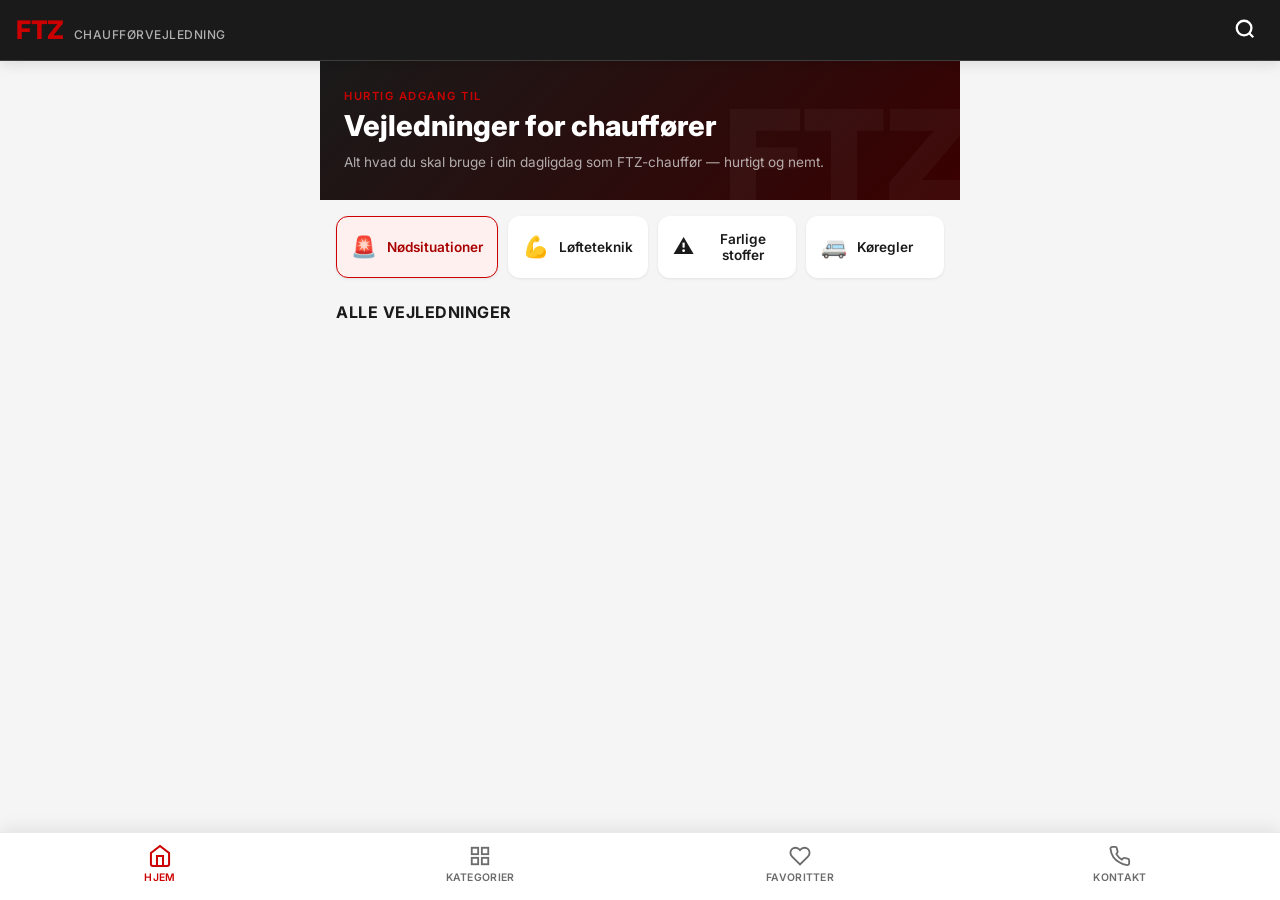
==== ftz-driver-app/ftz-driver.html @ 3caf7f74 "Add ftz-driver.html for mobile preview" ====
<!DOCTYPE html>
<html lang="da">
<head>
  <meta charset="UTF-8" />
  <meta name="viewport" content="width=device-width, initial-scale=1.0" />
  <title>FTZ Chaufførvejledning</title>
  <link rel="preconnect" href="https://fonts.googleapis.com" />
  <link href="https://fonts.googleapis.com/css2?family=Inter:wght@400;500;600;700;800&display=swap" rel="stylesheet" />
  <style>
/* ===== VARIABLES ===== */
:root {
  --ftz-red: #CC0000;
  --ftz-red-dark: #A80000;
  --ftz-red-light: #FF1A1A;
  --ftz-red-pale: #FFF0F0;
  --ftz-black: #1A1A1A;
  --ftz-dark: #2D2D2D;
  --ftz-gray: #6B6B6B;
  --ftz-light-gray: #F5F5F5;
  --ftz-border: #E8E8E8;
  --ftz-white: #FFFFFF;

  --urgent-bg: #FFF3CD;
  --urgent-border: #FFC107;
  --urgent-text: #856404;

  --success: #198754;
  --warning: #FFC107;

  --radius-sm: 8px;
  --radius-md: 12px;
  --radius-lg: 16px;
  --radius-xl: 24px;

  --shadow-sm: 0 1px 3px rgba(0,0,0,0.08);
  --shadow-md: 0 4px 12px rgba(0,0,0,0.10);
  --shadow-lg: 0 8px 24px rgba(0,0,0,0.12);

  --header-h: 60px;
  --bottom-nav-h: 68px;
}

/* ===== RESET ===== */
*, *::before, *::after { box-sizing: border-box; margin: 0; padding: 0; }
html { font-size: 16px; -webkit-text-size-adjust: 100%; }
body {
  font-family: 'Inter', system-ui, -apple-system, sans-serif;
  background: var(--ftz-light-gray);
  color: var(--ftz-black);
  min-height: 100vh;
  padding-bottom: var(--bottom-nav-h);
}
button { cursor: pointer; border: none; background: none; font-family: inherit; }
a { text-decoration: none; color: inherit; }
img { max-width: 100%; display: block; }

/* ===== HEADER ===== */
.header {
  position: sticky;
  top: 0;
  z-index: 100;
  background: var(--ftz-black);
  box-shadow: var(--shadow-md);
}
.header-inner {
  height: var(--header-h);
  display: flex;
  align-items: center;
  justify-content: space-between;
  padding: 0 16px;
}
.logo {
  display: flex;
  align-items: baseline;
  gap: 10px;
}
.logo-ftz {
  font-size: 1.6rem;
  font-weight: 800;
  color: var(--ftz-red);
  letter-spacing: -0.5px;
  line-height: 1;
}
.logo-sub {
  font-size: 0.75rem;
  font-weight: 500;
  color: rgba(255,255,255,0.65);
  letter-spacing: 0.5px;
  text-transform: uppercase;
}
.search-toggle {
  color: var(--ftz-white);
  padding: 8px;
  border-radius: var(--radius-sm);
  transition: background 0.15s;
}
.search-toggle:hover { background: rgba(255,255,255,0.1); }

.search-bar {
  display: flex;
  align-items: center;
  gap: 8px;
  padding: 10px 16px;
  background: var(--ftz-dark);
  border-top: 1px solid rgba(255,255,255,0.08);
  overflow: hidden;
  max-height: 0;
  padding: 0 16px;
  transition: max-height 0.25s ease, padding 0.25s ease;
}
.search-bar.open {
  max-height: 60px;
  padding: 10px 16px;
}
.search-bar input {
  flex: 1;
  background: rgba(255,255,255,0.1);
  border: 1px solid rgba(255,255,255,0.2);
  border-radius: var(--radius-sm);
  padding: 9px 12px;
  color: var(--ftz-white);
  font-size: 0.95rem;
  outline: none;
}
.search-bar input::placeholder { color: rgba(255,255,255,0.45); }
.search-bar input:focus { border-color: var(--ftz-red); }
.search-clear {
  color: rgba(255,255,255,0.6);
  font-size: 1rem;
  padding: 4px 8px;
  border-radius: 4px;
}
.search-clear:hover { color: var(--ftz-white); }

/* ===== MAIN ===== */
.main {
  max-width: 640px;
  margin: 0 auto;
  padding: 0 0 16px;
}

/* ===== HERO ===== */
.hero {
  background: linear-gradient(135deg, var(--ftz-black) 0%, #3a0000 100%);
  padding: 24px 20px;
  color: var(--ftz-white);
  position: relative;
  overflow: hidden;
}
.hero::after {
  content: 'FTZ';
  position: absolute;
  right: -10px;
  bottom: -20px;
  font-size: 8rem;
  font-weight: 900;
  color: rgba(255,255,255,0.04);
  pointer-events: none;
  line-height: 1;
}
.hero-label {
  font-size: 0.7rem;
  font-weight: 600;
  text-transform: uppercase;
  letter-spacing: 1.5px;
  color: var(--ftz-red);
  margin-bottom: 6px;
}
.hero-title {
  font-size: 1.5rem;
  font-weight: 800;
  line-height: 1.2;
  margin-bottom: 8px;
}
.hero-desc {
  font-size: 0.85rem;
  color: rgba(255,255,255,0.65);
  line-height: 1.5;
}

/* ===== QUICK ACTIONS ===== */
.quick-actions {
  display: grid;
  grid-template-columns: 1fr 1fr;
  gap: 10px;
  padding: 16px 16px 8px;
}
.quick-btn {
  display: flex;
  align-items: center;
  gap: 10px;
  padding: 14px 14px;
  background: var(--ftz-white);
  border-radius: var(--radius-md);
  font-size: 0.85rem;
  font-weight: 600;
  color: var(--ftz-black);
  box-shadow: var(--shadow-sm);
  transition: transform 0.12s, box-shadow 0.12s;
  border: 1.5px solid transparent;
}
.quick-btn:hover, .quick-btn:active {
  transform: translateY(-1px);
  box-shadow: var(--shadow-md);
}
.quick-btn.urgent {
  background: #FFF0F0;
  border-color: var(--ftz-red);
  color: var(--ftz-red-dark);
}
.quick-icon { font-size: 1.3rem; }

/* ===== SECTION TITLE ===== */
.section-title {
  font-size: 1rem;
  font-weight: 700;
  color: var(--ftz-black);
  padding: 16px 16px 10px;
  text-transform: uppercase;
  letter-spacing: 0.5px;
}

/* ===== CATEGORY GRID ===== */
.categories-section { padding-bottom: 8px; }
.category-grid {
  display: grid;
  grid-template-columns: 1fr 1fr;
  gap: 10px;
  padding: 0 16px;
}
.category-card {
  background: var(--ftz-white);
  border-radius: var(--radius-md);
  padding: 18px 14px;
  display: flex;
  flex-direction: column;
  align-items: flex-start;
  gap: 10px;
  box-shadow: var(--shadow-sm);
  border: 1.5px solid transparent;
  transition: transform 0.12s, box-shadow 0.12s, border-color 0.12s;
  cursor: pointer;
}
.category-card:hover, .category-card:active {
  transform: translateY(-2px);
  box-shadow: var(--shadow-md);
  border-color: var(--ftz-red);
}
.category-emoji { font-size: 1.8rem; line-height: 1; }
.category-name {
  font-size: 0.82rem;
  font-weight: 700;
  color: var(--ftz-black);
  line-height: 1.3;
}
.category-count {
  font-size: 0.72rem;
  color: var(--ftz-gray);
  font-weight: 500;
}
.category-badge {
  font-size: 0.65rem;
  font-weight: 700;
  padding: 2px 7px;
  border-radius: 20px;
  background: var(--ftz-red-pale);
  color: var(--ftz-red-dark);
  text-transform: uppercase;
  letter-spacing: 0.5px;
}

/* ===== BACK BUTTON ===== */
.back-btn {
  display: flex;
  align-items: center;
  gap: 6px;
  padding: 14px 16px 10px;
  font-size: 0.85rem;
  font-weight: 600;
  color: var(--ftz-red);
}
.back-btn:hover { color: var(--ftz-red-dark); }

/* ===== CATEGORY HEADER ===== */
.cat-header {
  padding: 0 16px 16px;
  border-bottom: 2px solid var(--ftz-red);
  margin: 0 16px 16px;
}
.cat-header-top {
  display: flex;
  align-items: center;
  gap: 14px;
  margin-bottom: 6px;
}
.cat-header-emoji { font-size: 2.2rem; }
.cat-header-title {
  font-size: 1.3rem;
  font-weight: 800;
  color: var(--ftz-black);
}
.cat-header-desc {
  font-size: 0.85rem;
  color: var(--ftz-gray);
  line-height: 1.5;
}

/* ===== ARTICLE LIST ===== */
.article-list { padding: 0 16px; display: flex; flex-direction: column; gap: 10px; }
.article-card {
  background: var(--ftz-white);
  border-radius: var(--radius-md);
  padding: 16px;
  display: flex;
  align-items: flex-start;
  gap: 14px;
  box-shadow: var(--shadow-sm);
  cursor: pointer;
  border-left: 4px solid transparent;
  transition: transform 0.12s, box-shadow 0.12s, border-color 0.12s;
}
.article-card:hover, .article-card:active {
  transform: translateX(2px);
  box-shadow: var(--shadow-md);
  border-left-color: var(--ftz-red);
}
.article-card.important { border-left-color: var(--ftz-red); background: #fff8f8; }
.article-card.warning { border-left-color: var(--warning); background: #FFFDF0; }
.article-icon { font-size: 1.5rem; flex-shrink: 0; margin-top: 1px; }
.article-info { flex: 1; min-width: 0; }
.article-title {
  font-size: 0.9rem;
  font-weight: 700;
  color: var(--ftz-black);
  margin-bottom: 4px;
  line-height: 1.3;
}
.article-preview {
  font-size: 0.78rem;
  color: var(--ftz-gray);
  line-height: 1.4;
  white-space: nowrap;
  overflow: hidden;
  text-overflow: ellipsis;
}
.article-tags { display: flex; gap: 4px; margin-top: 6px; flex-wrap: wrap; }
.tag {
  font-size: 0.65rem;
  font-weight: 600;
  padding: 2px 7px;
  border-radius: 20px;
  background: var(--ftz-light-gray);
  color: var(--ftz-gray);
}
.tag.red { background: var(--ftz-red-pale); color: var(--ftz-red-dark); }
.article-arrow {
  color: var(--ftz-gray);
  flex-shrink: 0;
  align-self: center;
}

/* ===== ARTICLE VIEW ===== */
#articleContent {
  padding: 0 16px 24px;
  max-width: 100%;
}
.article-header {
  margin-bottom: 20px;
  padding-bottom: 16px;
  border-bottom: 2px solid var(--ftz-border);
}
.article-header-icon { font-size: 2.5rem; margin-bottom: 10px; }
.article-header h1 {
  font-size: 1.3rem;
  font-weight: 800;
  line-height: 1.25;
  margin-bottom: 8px;
}
.article-meta {
  display: flex;
  align-items: center;
  gap: 8px;
  flex-wrap: wrap;
}
.meta-badge {
  font-size: 0.7rem;
  font-weight: 600;
  padding: 3px 8px;
  border-radius: 20px;
}
.meta-badge.red { background: var(--ftz-red-pale); color: var(--ftz-red-dark); }
.meta-badge.gray { background: var(--ftz-light-gray); color: var(--ftz-gray); }
.meta-badge.orange { background: #FFF3CD; color: #856404; }

/* Alert box */
.alert {
  border-radius: var(--radius-md);
  padding: 14px 16px;
  margin: 16px 0;
  display: flex;
  gap: 12px;
  align-items: flex-start;
  font-size: 0.85rem;
  line-height: 1.5;
}
.alert-icon { font-size: 1.2rem; flex-shrink: 0; margin-top: 1px; }
.alert strong { display: block; margin-bottom: 3px; font-weight: 700; }
.alert.danger { background: #FFF0F0; border-left: 4px solid var(--ftz-red); color: var(--ftz-red-dark); }
.alert.warning { background: #FFF9E6; border-left: 4px solid var(--warning); color: #856404; }
.alert.info { background: #EFF6FF; border-left: 4px solid #3B82F6; color: #1E40AF; }
.alert.success { background: #F0FFF4; border-left: 4px solid var(--success); color: #145228; }

/* Step list */
.steps { list-style: none; margin: 16px 0; display: flex; flex-direction: column; gap: 10px; }
.step {
  display: flex;
  gap: 14px;
  background: var(--ftz-white);
  border-radius: var(--radius-md);
  padding: 14px;
  box-shadow: var(--shadow-sm);
}
.step-num {
  width: 30px;
  height: 30px;
  border-radius: 50%;
  background: var(--ftz-red);
  color: var(--ftz-white);
  font-size: 0.8rem;
  font-weight: 700;
  display: flex;
  align-items: center;
  justify-content: center;
  flex-shrink: 0;
}
.step-body { flex: 1; }
.step-title { font-size: 0.88rem; font-weight: 700; margin-bottom: 3px; }
.step-desc { font-size: 0.8rem; color: var(--ftz-gray); line-height: 1.45; }

/* Info card */
.info-card {
  background: var(--ftz-white);
  border-radius: var(--radius-md);
  padding: 14px 16px;
  margin: 12px 0;
  box-shadow: var(--shadow-sm);
}
.info-card h3 {
  font-size: 0.88rem;
  font-weight: 700;
  margin-bottom: 8px;
  color: var(--ftz-black);
}
.info-card ul, .info-card ol {
  padding-left: 18px;
  display: flex;
  flex-direction: column;
  gap: 5px;
}
.info-card li { font-size: 0.82rem; color: var(--ftz-dark); line-height: 1.45; }
.info-card p { font-size: 0.82rem; color: var(--ftz-dark); line-height: 1.5; }

/* Weight table */
.weight-table { width: 100%; border-collapse: collapse; margin: 12px 0; font-size: 0.82rem; border-radius: var(--radius-md); overflow: hidden; }
.weight-table th {
  background: var(--ftz-red);
  color: var(--ftz-white);
  padding: 10px 12px;
  text-align: left;
  font-weight: 700;
}
.weight-table td { padding: 9px 12px; border-bottom: 1px solid var(--ftz-border); background: var(--ftz-white); }
.weight-table tr:last-child td { border-bottom: none; }
.weight-table tr:nth-child(even) td { background: var(--ftz-light-gray); }

/* Section heading in article */
.article-section-title {
  font-size: 0.95rem;
  font-weight: 700;
  color: var(--ftz-black);
  margin: 20px 0 10px;
  padding-bottom: 6px;
  border-bottom: 2px solid var(--ftz-red);
  display: flex;
  align-items: center;
  gap: 8px;
}

/* Hotline card */
.hotline-card {
  background: var(--ftz-black);
  color: var(--ftz-white);
  border-radius: var(--radius-lg);
  padding: 20px;
  margin: 16px 0;
  text-align: center;
}
.hotline-card .phone {
  font-size: 1.8rem;
  font-weight: 800;
  color: var(--ftz-red);
  margin: 8px 0 4px;
  letter-spacing: 1px;
}
.hotline-card .label { font-size: 0.78rem; color: rgba(255,255,255,0.6); }
.hotline-card .name { font-size: 0.9rem; font-weight: 600; margin-bottom: 4px; }

/* Favorit button */
.fav-btn {
  display: flex;
  align-items: center;
  gap: 8px;
  margin: 16px 0;
  padding: 12px 16px;
  background: var(--ftz-white);
  border-radius: var(--radius-md);
  font-size: 0.85rem;
  font-weight: 600;
  color: var(--ftz-gray);
  box-shadow: var(--shadow-sm);
  width: 100%;
  justify-content: center;
}
.fav-btn.active { color: var(--ftz-red); background: var(--ftz-red-pale); }

/* ===== CONTACT VIEW ===== */
.contact-view { padding: 0 16px 24px; }
.contact-hero {
  background: linear-gradient(135deg, var(--ftz-black) 0%, #3a0000 100%);
  border-radius: var(--radius-lg);
  padding: 20px;
  color: var(--ftz-white);
  margin-bottom: 16px;
  text-align: center;
}
.contact-hero h2 { font-size: 1.2rem; font-weight: 800; margin-bottom: 6px; }
.contact-hero p { font-size: 0.8rem; color: rgba(255,255,255,0.65); }
.contact-card {
  background: var(--ftz-white);
  border-radius: var(--radius-md);
  padding: 16px;
  margin-bottom: 10px;
  box-shadow: var(--shadow-sm);
  display: flex;
  gap: 14px;
  align-items: flex-start;
}
.contact-card-icon { font-size: 1.5rem; flex-shrink: 0; }
.contact-card-body h3 { font-size: 0.9rem; font-weight: 700; margin-bottom: 4px; }
.contact-card-body p { font-size: 0.8rem; color: var(--ftz-gray); line-height: 1.4; }
.contact-card-body .phone-link {
  display: inline-block;
  font-size: 1rem;
  font-weight: 700;
  color: var(--ftz-red);
  margin-top: 4px;
}

/* ===== FAVORITES VIEW ===== */
.fav-empty {
  text-align: center;
  padding: 48px 16px;
  color: var(--ftz-gray);
}
.fav-empty .fav-empty-icon { font-size: 3rem; margin-bottom: 12px; }
.fav-empty h3 { font-size: 1rem; font-weight: 700; margin-bottom: 6px; color: var(--ftz-black); }
.fav-empty p { font-size: 0.85rem; line-height: 1.5; }

/* ===== BOTTOM NAV ===== */
.bottom-nav {
  position: fixed;
  bottom: 0;
  left: 0;
  right: 0;
  height: var(--bottom-nav-h);
  background: var(--ftz-white);
  border-top: 1px solid var(--ftz-border);
  display: flex;
  box-shadow: 0 -4px 16px rgba(0,0,0,0.08);
  z-index: 100;
}
.nav-item {
  flex: 1;
  display: flex;
  flex-direction: column;
  align-items: center;
  justify-content: center;
  gap: 4px;
  color: var(--ftz-gray);
  font-size: 0.65rem;
  font-weight: 600;
  text-transform: uppercase;
  letter-spacing: 0.3px;
  transition: color 0.15s;
  padding-bottom: 4px;
}
.nav-item svg { transition: transform 0.15s; }
.nav-item.active { color: var(--ftz-red); }
.nav-item.active svg { transform: scale(1.1); }
.nav-item:hover { color: var(--ftz-red); }

/* ===== SEARCH RESULTS ===== */
#searchResultTitle { color: var(--ftz-gray); font-size: 0.85rem; }
.no-results {
  text-align: center;
  padding: 32px 16px;
  color: var(--ftz-gray);
  font-size: 0.9rem;
}

/* ===== UTILITY ===== */
.hidden { display: none !important; }

/* ===== SCROLLBAR ===== */
::-webkit-scrollbar { width: 4px; }
::-webkit-scrollbar-thumb { background: var(--ftz-border); border-radius: 2px; }

/* ===== RESPONSIVE ===== */
@media (min-width: 480px) {
  .category-grid { grid-template-columns: 1fr 1fr; }
  .hero { padding: 28px 24px; }
}
@media (min-width: 640px) {
  .hero-title { font-size: 1.8rem; }
  .category-grid { grid-template-columns: repeat(3, 1fr); }
  .quick-actions { grid-template-columns: repeat(4, 1fr); }
}
  </style>
</head>
<body>

  <header class="header">
    <div class="header-inner">
      <div class="logo">
        <span class="logo-ftz">FTZ</span>
        <span class="logo-sub">Chaufførvejledning</span>
      </div>
      <button class="search-toggle" id="searchToggle" aria-label="Søg">
        <svg width="22" height="22" viewBox="0 0 24 24" fill="none" stroke="currentColor" stroke-width="2.5">
          <circle cx="11" cy="11" r="8"/><line x1="21" y1="21" x2="16.65" y2="16.65"/>
        </svg>
      </button>
    </div>
    <div class="search-bar" id="searchBar">
      <input type="text" id="searchInput" placeholder="Søg i vejledninger..." autocomplete="off" />
      <button class="search-clear" id="searchClear">✕</button>
    </div>
  </header>

  <main class="main">
    <div id="homeView">
      <div class="hero">
        <p class="hero-label">Hurtig adgang til</p>
        <h1 class="hero-title">Vejledninger for chauffører</h1>
        <p class="hero-desc">Alt hvad du skal bruge i din dagligdag som FTZ-chauffør — hurtigt og nemt.</p>
      </div>
      <section class="quick-actions">
        <button class="quick-btn urgent" data-category="noedsituationer"><span class="quick-icon">🚨</span><span>Nødsituationer</span></button>
        <button class="quick-btn" data-category="loefteteknik"><span class="quick-icon">💪</span><span>Løfteteknik</span></button>
        <button class="quick-btn" data-category="farlige-stoffer"><span class="quick-icon">⚠️</span><span>Farlige stoffer</span></button>
        <button class="quick-btn" data-category="koeregler"><span class="quick-icon">🚐</span><span>Køregler</span></button>
      </section>
      <section class="categories-section">
        <h2 class="section-title">Alle vejledninger</h2>
        <div class="category-grid" id="categoryGrid"></div>
      </section>
    </div>
    <div id="categoryView" class="hidden">
      <button class="back-btn" id="backBtn">
        <svg width="18" height="18" viewBox="0 0 24 24" fill="none" stroke="currentColor" stroke-width="2.5"><polyline points="15 18 9 12 15 6"/></svg>
        Tilbage
      </button>
      <div id="categoryHeader"></div>
      <div class="article-list" id="articleList"></div>
    </div>
    <div id="articleView" class="hidden">
      <button class="back-btn" id="backToCategory">
        <svg width="18" height="18" viewBox="0 0 24 24" fill="none" stroke="currentColor" stroke-width="2.5"><polyline points="15 18 9 12 15 6"/></svg>
        Tilbage
      </button>
      <article id="articleContent"></article>
    </div>
    <div id="searchView" class="hidden">
      <h2 class="section-title" id="searchResultTitle">Søgeresultater</h2>
      <div class="article-list" id="searchResults"></div>
    </div>
  </main>

  <nav class="bottom-nav">
    <button class="nav-item active" data-view="home">
      <svg width="22" height="22" viewBox="0 0 24 24" fill="none" stroke="currentColor" stroke-width="2"><path d="M3 9l9-7 9 7v11a2 2 0 0 1-2 2H5a2 2 0 0 1-2-2z"/><polyline points="9 22 9 12 15 12 15 22"/></svg>
      <span>Hjem</span>
    </button>
    <button class="nav-item" data-view="categories">
      <svg width="22" height="22" viewBox="0 0 24 24" fill="none" stroke="currentColor" stroke-width="2"><rect x="3" y="3" width="7" height="7"/><rect x="14" y="3" width="7" height="7"/><rect x="3" y="14" width="7" height="7"/><rect x="14" y="14" width="7" height="7"/></svg>
      <span>Kategorier</span>
    </button>
    <button class="nav-item" data-view="favoritter">
      <svg width="22" height="22" viewBox="0 0 24 24" fill="none" stroke="currentColor" stroke-width="2"><path d="M20.84 4.61a5.5 5.5 0 0 0-7.78 0L12 5.67l-1.06-1.06a5.5 5.5 0 0 0-7.78 7.78l1.06 1.06L12 21.23l7.78-7.78 1.06-1.06a5.5 5.5 0 0 0 0-7.78z"/></svg>
      <span>Favoritter</span>
    </button>
    <button class="nav-item" data-view="kontakt">
      <svg width="22" height="22" viewBox="0 0 24 24" fill="none" stroke="currentColor" stroke-width="2"><path d="M22 16.92v3a2 2 0 0 1-2.18 2 19.79 19.79 0 0 1-8.63-3.07A19.5 19.5 0 0 1 4.69 13a19.79 19.79 0 0 1-3.07-8.67A2 2 0 0 1 3.59 2h3a2 2 0 0 1 2 1.72c.127.96.361 1.903.7 2.81a2 2 0 0 1-.45 2.11L8.09 9.91a16 16 0 0 0 6 6l1.27-1.27a2 2 0 0 1 2.11-.45c.907.339 1.85.573 2.81.7A2 2 0 0 1 22 16.92z"/></svg>
      <span>Kontakt</span>
    </button>
  </nav>

  <script>
// FTZ Chaufførvejledning - Indholdsdata

const categories = [
  {
    id: 'loefteteknik',
    name: 'Løfteteknik',
    emoji: '💪',
    desc: 'Korrekt løfteteknik for at undgå rygskader og arbejdsskader.',
    articles: ['loeft-grundregler', 'loeft-over-25kg', 'teamloeft', 'loeft-bil']
  },
  {
    id: 'tunge-varer',
    name: 'Tunge varer',
    emoji: '📦',
    desc: 'Håndtering af tunge og ubekvemme reservedele og pakker.',
    articles: ['tromler', 'batterier', 'gearkasser', 'motorer', 'stoeddemper']
  },
  {
    id: 'farlige-stoffer',
    name: 'Farlige stoffer',
    emoji: '⚠️',
    desc: 'ADR-regler, kemikalier, motorolie, batterisyre og brandfarlige væsker.',
    articles: ['adr-regler', 'motorolie-spild', 'batterisyre', 'brandfarlige']
  },
  {
    id: 'koeregler',
    name: 'Køregler & Varevogn',
    emoji: '🚐',
    desc: 'Køretid, lastning, sikring af gods og trafiksikkerhed.',
    articles: ['koretid', 'lastning-sikring', 'fart-og-afstand', 'parkering']
  },
  {
    id: 'levering',
    name: 'Levering & Kunde',
    emoji: '🏪',
    desc: 'Procedure ved levering til autoværksted, kvitteringer og reklamationer.',
    articles: ['leveringsprocedure', 'kvittering', 'reklamation', 'kontaktpersoner']
  },
  {
    id: 'arbejdsmiljoe',
    name: 'Arbejdsmiljø',
    emoji: '🦺',
    desc: 'Personlige værnemidler, ergonomi, pauser og trivsel.',
    articles: ['vaernemidler', 'ergonomi', 'pauser', 'trivselsregler']
  },
  {
    id: 'noedsituationer',
    name: 'Nødsituationer',
    emoji: '🚨',
    desc: 'Trafikulykker, brand i varevogn, spild af farlige stoffer.',
    articles: ['trafikulykke', 'brand-varevogn', 'spild-noed', 'tyveri']
  },
  {
    id: 'vejr-vinter',
    name: 'Vejr & Vinter',
    emoji: '❄️',
    desc: 'Kørsel i sne, is og regn. Vinterdæk og snerydning.',
    articles: ['vinterkoesel', 'glat-foere', 'synlighed-vejr']
  },
  {
    id: 'dokumentation',
    name: 'Dokumentation',
    emoji: '📋',
    desc: 'Skadesrapporter, kørselslogbog, fragtbreve og CMR.',
    articles: ['skadesrapport', 'koerselslog', 'fragtbrev']
  },
  {
    id: 'hjælpemidler',
    name: 'Hjælpemidler',
    emoji: '🔧',
    desc: 'Brug af sækkevogn, rullebånd, kranvogn og glideplader.',
    articles: ['saekkevogn', 'rullebaand', 'glideplader']
  }
];

const articles = {

  // ===== LØFTETEKNIK =====
  'loeft-grundregler': {
    id: 'loeft-grundregler',
    title: 'Grundregler for korrekt løfteteknik',
    icon: '💪',
    category: 'loefteteknik',
    tags: ['Vigtigt', 'Daglig brug'],
    important: true,
    preview: 'Undgå rygskader med korrekt løfteteknik. Følg disse grundregler hver gang.',
    content: `
      <div class="article-header">
        <div class="article-header-icon">💪</div>
        <h1>Grundregler for korrekt løfteteknik</h1>
        <div class="article-meta">
          <span class="meta-badge red">Vigtigt</span>
          <span class="meta-badge gray">Daglig brug</span>
        </div>
      </div>

      <div class="alert danger">
        <div class="alert-icon">⚠️</div>
        <div><strong>Vidste du det?</strong>
        Rygskader er den hyppigste årsag til sygefravær hos chauffører. Korrekt løfteteknik forebygger skader.</div>
      </div>

      <div class="article-section-title">📋 De 5 grundregler</div>
      <ol class="steps">
        <li class="step">
          <div class="step-num">1</div>
          <div class="step-body">
            <div class="step-title">Placer dig tæt på varen</div>
            <div class="step-desc">Stå så tæt på varen som muligt. Jo længere væk, jo større belastning på ryggen.</div>
          </div>
        </li>
        <li class="step">
          <div class="step-num">2</div>
          <div class="step-body">
            <div class="step-title">Bøj i knæene – ikke i ryggen</div>
            <div class="step-desc">Squat ned med knæene bøjet og ret ryg. Hold aldrig ryggen bøjet fremad ved løft.</div>
          </div>
        </li>
        <li class="step">
          <div class="step-num">3</div>
          <div class="step-body">
            <div class="step-title">Hold varen tæt til kroppen</div>
            <div class="step-desc">Løft varen op tæt ind til kroppen. Undgå udstrakte arme ved løft.</div>
          </div>
        </li>
        <li class="step">
          <div class="step-num">4</div>
          <div class="step-body">
            <div class="step-title">Ret ryg under hele løftet</div>
            <div class="step-desc">Spænd maven, hold ryggen ret og brug benmusklerne til at rejse dig op.</div>
          </div>
        </li>
        <li class="step">
          <div class="step-num">5</div>
          <div class="step-body">
            <div class="step-title">Undgå vrid i ryggen</div>
            <div class="step-desc">Vend kroppen samlet — drej med fødderne, ikke med overkroppen alene.</div>
          </div>
        </li>
      </ol>

      <div class="article-section-title">⚖️ Grænser for løft</div>
      <table class="weight-table">
        <thead><tr><th>Situation</th><th>Max. vægt anbefalet</th></tr></thead>
        <tbody>
          <tr><td>Enkeltperson – lavt løft (gulv til talje)</td><td>25 kg</td></tr>
          <tr><td>Enkeltperson – højt løft (over talje)</td><td>15 kg</td></tr>
          <tr><td>Teamløft (2 personer)</td><td>Op til 50 kg</td></tr>
          <tr><td>Kræver løftehjælpemiddel</td><td>Over 50 kg</td></tr>
        </tbody>
      </table>

      <div class="alert info">
        <div class="alert-icon">ℹ️</div>
        <div><strong>Husk:</strong> Brug altid sækkevogn, rullebånd eller glideplader til tunge varer frem for at løfte manuelt.</div>
      </div>
    `
  },

  'loeft-over-25kg': {
    id: 'loeft-over-25kg',
    title: 'Håndtering af varer over 25 kg',
    icon: '🏋️',
    category: 'loefteteknik',
    tags: ['Tunge løft'],
    preview: 'Procedure og krav når varer vejer mere end 25 kg.',
    content: `
      <div class="article-header">
        <div class="article-header-icon">🏋️</div>
        <h1>Håndtering af varer over 25 kg</h1>
        <div class="article-meta">
          <span class="meta-badge orange">Tunge løft</span>
        </div>
      </div>

      <div class="alert warning">
        <div class="alert-icon">⚠️</div>
        <div><strong>Regel:</strong> Varer over 25 kg må ikke løftes alene uden hjælpemiddel. Brug altid sækkevogn, rullebånd eller kollega.</div>
      </div>

      <div class="article-section-title">🔧 Hvad gør du?</div>
      <ol class="steps">
        <li class="step">
          <div class="step-num">1</div>
          <div class="step-body">
            <div class="step-title">Vurder vægten</div>
            <div class="step-desc">Tjek pakkelabelen eller løft forsigtigt i en kant for at vurdere vægten. Er du i tvivl — brug hjælpemiddel.</div>
          </div>
        </li>
        <li class="step">
          <div class="step-num">2</div>
          <div class="step-body">
            <div class="step-title">Brug sækkevogn</div>
            <div class="step-desc">Skub sækkevognens fod ind under varen. Tip vognen tilbage og rul — løft ikke.</div>
          </div>
        </li>
        <li class="step">
          <div class="step-num">3</div>
          <div class="step-body">
            <div class="step-title">Tilkald hjælp ved tvivl</div>
            <div class="step-desc">Er varen ekstremt tung eller akavet? Ring til afdelingen eller bed en kollega om hjælp.</div>
          </div>
        </li>
      </ol>

      <div class="info-card">
        <h3>🚫 Det er ALDRIG svaghed at bede om hjælp</h3>
        <p>FTZ prioriterer din sikkerhed. Det er tilladt — og forventet — at du beder om assistance ved tunge varer.</p>
      </div>
    `
  },

  'teamloeft': {
    id: 'teamloeft',
    title: 'Teamløft – to mand om jobbet',
    icon: '👥',
    category: 'loefteteknik',
    tags: ['Samarbejde'],
    preview: 'Koordinering og teknik når I er to om et tungt løft.',
    content: `
      <div class="article-header">
        <div class="article-header-icon">👥</div>
        <h1>Teamløft – to mand om jobbet</h1>
        <div class="article-meta"><span class="meta-badge gray">Samarbejde</span></div>
      </div>

      <div class="article-section-title">📋 Vigtige principper</div>
      <div class="info-card">
        <ul>
          <li><strong>Kommuniker tydeligt</strong> – aftal på forhånd: "Vi løfter på tre: 1, 2, 3 – løft!"</li>
          <li><strong>Ens højde</strong> – vær ca. samme højde, eller den korteste bestemmer tempoet</li>
          <li><strong>Synk løftet</strong> – begge løfter og sætter ned samtidigt</li>
          <li><strong>Kig fremad</strong> – aftal ruten inden I starter</li>
          <li><strong>Ingen pludselige bevægelser</strong> – advars kollega inden du skifter greb</li>
        </ul>
      </div>

      <div class="alert info">
        <div class="alert-icon">💡</div>
        <div>To mand kan håndtere op til 50 kg. Over 50 kg kræver løftehjælpemiddel – også ved teamløft.</div>
      </div>
    `
  },

  'loeft-bil': {
    id: 'loeft-bil',
    title: 'Løft ind/ud af varevogn',
    icon: '🚐',
    category: 'loefteteknik',
    tags: ['Daglig brug'],
    preview: 'Korrekt teknik ved læsning og aflæsning af varevognen.',
    content: `
      <div class="article-header">
        <div class="article-header-icon">🚐</div>
        <h1>Løft ind/ud af varevogn</h1>
        <div class="article-meta"><span class="meta-badge gray">Daglig brug</span></div>
      </div>

      <div class="alert warning">
        <div class="alert-icon">⚠️</div>
        <div>Løft ind/ud af varevogn er en af de mest skadesvoldende situationer. Bagkanten af varevognen er typisk ca. 60–80 cm fra jorden — undgå at strække dig over kanten.</div>
      </div>

      <div class="article-section-title">✅ Gode råd</div>
      <ol class="steps">
        <li class="step">
          <div class="step-num">1</div>
          <div class="step-body">
            <div class="step-title">Skub varen frem til kanten</div>
            <div class="step-desc">Skub varen frem til bagkanten inden du løfter den af. Undgå at bøje dig ind i varevognen.</div>
          </div>
        </li>
        <li class="step">
          <div class="step-num">2</div>
          <div class="step-body">
            <div class="step-title">Stå tæt ved bagkanten</div>
            <div class="step-desc">Placer dig med stramt mod bagbumperen. Løft ned – ikke ud og ned.</div>
          </div>
        </li>
        <li class="step">
          <div class="step-num">3</div>
          <div class="step-body">
            <div class="step-title">Brug rutschebane/rullebånd</div>
            <div class="step-desc">Mange FTZ-biler er udstyret med rullebånd i bunden. Brug det aktivt.</div>
          </div>
        </li>
      </ol>
    `
  },

  // ===== TUNGE VARER =====
  'tromler': {
    id: 'tromler',
    title: 'Håndtering af tromler og dunke',
    icon: '🛢️',
    category: 'tunge-varer',
    tags: ['Tromler', 'Olie'],
    important: true,
    preview: 'Motorolietromler vejer op til 200 kg. Her er den korrekte procedure.',
    content: `
      <div class="article-header">
        <div class="article-header-icon">🛢️</div>
        <h1>Håndtering af tromler og dunke</h1>
        <div class="article-meta">
          <span class="meta-badge red">Vigtigt</span>
          <span class="meta-badge gray">Tromler</span>
        </div>
      </div>

      <div class="alert danger">
        <div class="alert-icon">🚨</div>
        <div><strong>Pas på!</strong> En fuld olietromle (200 L) vejer ca. 185 kg. Løft ALDRIG en fuld tromle manuelt. Brug altid tromlekærre.</div>
      </div>

      <div class="article-section-title">📦 Typiske tromler og vægter</div>
      <table class="weight-table">
        <thead><tr><th>Type</th><th>Indhold</th><th>Ca. vægt</th></tr></thead>
        <tbody>
          <tr><td>200 L stålspiand</td><td>Motorolie</td><td>~185 kg</td></tr>
          <tr><td>60 L plasttromle</td><td>Kølervæske</td><td>~60 kg</td></tr>
          <tr><td>25 L dunk</td><td>Bremsevæske / olie</td><td>~22 kg</td></tr>
          <tr><td>10 L dunk</td><td>Diverse væsker</td><td>~9 kg</td></tr>
        </tbody>
      </table>

      <div class="article-section-title">🔧 Procedure for tromler</div>
      <ol class="steps">
        <li class="step">
          <div class="step-num">1</div>
          <div class="step-body">
            <div class="step-title">Brug tromlekærre eller palleløfter</div>
            <div class="step-desc">FTZ-biler er udstyret med tromlekærre. Stik kloen ind under tromlen og tip.</div>
          </div>
        </li>
        <li class="step">
          <div class="step-num">2</div>
          <div class="step-body">
            <div class="step-title">Rul — løft ikke</div>
            <div class="step-desc">Runde tromler kan rulles på kanten (på siden) på plant underlag over kortere distancer.</div>
          </div>
        </li>
        <li class="step">
          <div class="step-num">3</div>
          <div class="step-body">
            <div class="step-title">Kontroller for lækage</div>
            <div class="step-desc">Tjek for oliepletter eller fugtighed under tromlen inden levering. Meld fra ved lækage.</div>
          </div>
        </li>
      </ol>

      <div class="alert info">
        <div class="alert-icon">ℹ️</div>
        <div>Kan du ikke levere tromlen pga. adgangsforhold (trapper, smalt rum)? Ring til afdelingen. Kunden kan hente den, eller vi planlægger særlig levering.</div>
      </div>
    `
  },

  'batterier': {
    id: 'batterier',
    title: 'Håndtering af startbatterier',
    icon: '🔋',
    category: 'tunge-varer',
    tags: ['Batterier', 'Kemisk'],
    important: true,
    preview: 'Startbatterier indeholder svovlsyre. Håndtering kræver forsigtighed.',
    content: `
      <div class="article-header">
        <div class="article-header-icon">🔋</div>
        <h1>Håndtering af startbatterier</h1>
        <div class="article-meta">
          <span class="meta-badge red">Vigtigt</span>
          <span class="meta-badge gray">Kemisk</span>
        </div>
      </div>

      <div class="alert danger">
        <div class="alert-icon">☠️</div>
        <div><strong>Fare:</strong> Bilbatterier indeholder svovlsyre (H₂SO₄), som er stærkt ætsende. Bær altid handsker og undgå at vippe batteriet.</div>
      </div>

      <div class="article-section-title">⚖️ Vægter</div>
      <table class="weight-table">
        <thead><tr><th>Batteritype</th><th>Ca. vægt</th></tr></thead>
        <tbody>
          <tr><td>Standard personbil (60 Ah)</td><td>15–18 kg</td></tr>
          <tr><td>Stor personbil / SUV (100 Ah)</td><td>22–26 kg</td></tr>
          <tr><td>Lastbilbatteri (200+ Ah)</td><td>45–60 kg</td></tr>
          <tr><td>Truck-batteri</td><td>Over 60 kg</td></tr>
        </tbody>
      </table>

      <div class="article-section-title">🧤 Regler ved håndtering</div>
      <div class="info-card">
        <ul>
          <li>Bær <strong>nitrilhandsker</strong> – batterisyre ødelægger huden</li>
          <li>Hold batteriet <strong>lodret</strong> – aldrig hælde eller vippe</li>
          <li>Kontrollér for <strong>revner eller syrelækage</strong> inden du tager det</li>
          <li>Placer i <strong>batterikasse</strong> i varevognen – aldrig løst</li>
          <li>Batterier med lækage er <strong>ADR-gods</strong> – kontakt afdelingen</li>
        </ul>
      </div>

      <div class="alert warning">
        <div class="alert-icon">🔥</div>
        <div><strong>Brandfare:</strong> Batterier afgiver brintgas. Undgå gnister og åben ild nær batterier, særligt ved opladning.</div>
      </div>
    `
  },

  'gearkasser': {
    id: 'gearkasser',
    title: 'Gearkasser og kardan',
    icon: '⚙️',
    category: 'tunge-varer',
    tags: ['Tunge dele'],
    preview: 'Gearkasser og kardanaksler er tunge og akavet formede.',
    content: `
      <div class="article-header">
        <div class="article-header-icon">⚙️</div>
        <h1>Gearkasser og kardan</h1>
        <div class="article-meta"><span class="meta-badge orange">Tunge dele</span></div>
      </div>

      <div class="info-card">
        <h3>Typiske vægter</h3>
        <ul>
          <li>Manuel gearkasse (personbil): 30–60 kg</li>
          <li>Automatgearkasse: 60–100 kg</li>
          <li>Lastvognsgearkasse: Over 100 kg</li>
          <li>Kardanaksel: 8–25 kg</li>
        </ul>
      </div>

      <div class="alert warning">
        <div class="alert-icon">⚠️</div>
        <div>Gearkasser kan have resterende gear-/transmissionsolie i sig. Sørg for at emballagen er tæt, og bær handsker.</div>
      </div>

      <div class="info-card">
        <h3>Håndtering</h3>
        <ul>
          <li>Brug <strong>sækkevogn</strong> – aldrig bær alene over 25 kg</li>
          <li>Kontrollér at emballage er hel og lukket</li>
          <li>Placer stabilt i varevognen med stopklodser</li>
          <li>Sikr med stropper – tunge dele kan bevæge sig under kørsel</li>
        </ul>
      </div>
    `
  },

  'motorer': {
    id: 'motorer',
    title: 'Udskiftningsmotorer',
    icon: '🔩',
    category: 'tunge-varer',
    tags: ['Ekstra tunge'],
    preview: 'Udskiftningsmotorer kan veje 150-300 kg. Kræver kranvogn.',
    content: `
      <div class="article-header">
        <div class="article-header-icon">🔩</div>
        <h1>Udskiftningsmotorer</h1>
        <div class="article-meta"><span class="meta-badge red">Ekstra tunge</span></div>
      </div>

      <div class="alert danger">
        <div class="alert-icon">🚨</div>
        <div><strong>OBS:</strong> Udskiftningsmotorer vejer typisk 150–350 kg. Disse leveres KUN med kranvogn eller efter særlig aftale med kunden.</div>
      </div>

      <div class="info-card">
        <h3>Procedure</h3>
        <ul>
          <li>Kontrollér inden afgang at leveringsadressen har plads til kranvogn</li>
          <li>Ring til kunden og bekræft leveringstidspunkt</li>
          <li>Kunden skal have en motorsav, motorstativ eller lignende til at modtage</li>
          <li>Du løfter IKKE alene – brug kranvogn</li>
          <li>Er der tvivl om adgangsforhold? Ring til afdelingen inden afgang</li>
        </ul>
      </div>
    `
  },

  'stoeddemper': {
    id: 'stoeddemper',
    title: 'Støddæmpere og fjeder',
    icon: '🌀',
    category: 'tunge-varer',
    tags: ['Daglig vare'],
    preview: 'Støddæmpere er lange og akavet at håndtere. Undgå skader.',
    content: `
      <div class="article-header">
        <div class="article-header-icon">🌀</div>
        <h1>Støddæmpere og fjedre</h1>
        <div class="article-meta"><span class="meta-badge gray">Daglig vare</span></div>
      </div>

      <div class="info-card">
        <h3>Praktiske råd</h3>
        <ul>
          <li>Støddæmpere er typisk 40–80 cm lange og vejer 3–12 kg – ikke tunge, men akavede</li>
          <li>Bær langs kroppen, ikke ud fra siden</li>
          <li>Fjedrene kan have skarpe kanter – brug arbejdshandsker</li>
          <li>Stablet sæt (med fjeder monteret) kan have spændingsenergi – håndtér forsigtigt</li>
          <li>Placer i varevognen så de ikke ruller rundt</li>
        </ul>
      </div>
    `
  },

  // ===== FARLIGE STOFFER =====
  'adr-regler': {
    id: 'adr-regler',
    title: 'ADR – Transport af farligt gods',
    icon: '🟠',
    category: 'farlige-stoffer',
    tags: ['ADR', 'Lovkrav'],
    important: true,
    preview: 'ADR-regler for chauffører der transporterer farlige stoffer.',
    content: `
      <div class="article-header">
        <div class="article-header-icon">🟠</div>
        <h1>ADR – Transport af farligt gods</h1>
        <div class="article-meta">
          <span class="meta-badge red">Vigtigt</span>
          <span class="meta-badge gray">Lovkrav</span>
        </div>
      </div>

      <div class="alert info">
        <div class="alert-icon">ℹ️</div>
        <div><strong>Hvad er ADR?</strong> ADR er de internationale regler for transport af farlige stoffer på vej. Som FTZ-chauffør kan du komme til at transportere ADR-gods i begrænset mængde.</div>
      </div>

      <div class="article-section-title">📦 Typiske ADR-varer hos FTZ</div>
      <table class="weight-table">
        <thead><tr><th>Vare</th><th>ADR-klasse</th></tr></thead>
        <tbody>
          <tr><td>Bilbatterier (brugte)</td><td>Klasse 8 – Ætsende</td></tr>
          <tr><td>Motorolie / hydraulikolie</td><td>Klasse 3 – Brandfarlig</td></tr>
          <tr><td>Bremsevæske</td><td>Klasse 3 – Brandfarlig</td></tr>
          <tr><td>Spraydåser (aerosoler)</td><td>Klasse 2 – Gasser</td></tr>
          <tr><td>Kølevæske (koncentrat)</td><td>Klasse 9 – Øvrige</td></tr>
        </tbody>
      </table>

      <div class="article-section-title">📋 Dine pligter</div>
      <div class="info-card">
        <ul>
          <li>Medbring <strong>transportdokument</strong> (fragtbrev) med stofnavn og UN-nr.</li>
          <li>ADR-gods skal <strong>mærkes</strong> korrekt med faresedler</li>
          <li>Hold ADR-gods <strong>adskilt</strong> fra øvrig last ved separation</li>
          <li>Medbragt <strong>brandslukkere</strong> (min. 2 kg ABC) – tjek ugentligt</li>
          <li>Ryg IKKE i eller ved varevognen med ADR-gods</li>
          <li>Parkér ikke i tæt bebyggelse ved stop over 30 min. med farligt gods</li>
        </ul>
      </div>

      <div class="alert warning">
        <div class="alert-icon">⚠️</div>
        <div>Er du i tvivl om noget er ADR-gods? Ring til afdelingen. Det er dit ansvar som fører.</div>
      </div>
    `
  },

  'motorolie-spild': {
    id: 'motorolie-spild',
    title: 'Spild af motorolie – hvad gør du?',
    icon: '🛢️',
    category: 'farlige-stoffer',
    tags: ['Spild', 'Procedure'],
    preview: 'Trin-for-trin ved spild af motorolie i varevogn eller på levering.',
    content: `
      <div class="article-header">
        <div class="article-header-icon">🛢️</div>
        <h1>Spild af motorolie</h1>
        <div class="article-meta"><span class="meta-badge orange">Spild</span></div>
      </div>

      <ol class="steps">
        <li class="step">
          <div class="step-num">1</div>
          <div class="step-body">
            <div class="step-title">Stop og sikr</div>
            <div class="step-desc">Stop køretøjet sikkert. Tænd advarselsblink. Vurder omfanget af spildet.</div>
          </div>
        </li>
        <li class="step">
          <div class="step-num">2</div>
          <div class="step-body">
            <div class="step-title">Brug absorptionsmiddel</div>
            <div class="step-desc">I varevognen er der sandsynligvis absorbent/savsmuldssand. Hæld over spildet og lad det suge ind.</div>
          </div>
        </li>
        <li class="step">
          <div class="step-num">3</div>
          <div class="step-body">
            <div class="step-title">Saml og emballér</div>
            <div class="step-desc">Saml det brugte absorptionsmiddel i en plastpose. Dette er farligt affald – tag det med til afdelingen.</div>
          </div>
        </li>
        <li class="step">
          <div class="step-num">4</div>
          <div class="step-body">
            <div class="step-title">Ring til afdelingen</div>
            <div class="step-desc">Meld spildet til din leder. Større spild på offentlig vej skal meldes til politiet.</div>
          </div>
        </li>
      </ol>

      <div class="alert danger">
        <div class="alert-icon">🚨</div>
        <div><strong>Spild i kloak er ulovligt.</strong> Olieudslip i afløb kan medføre store bøder. Kontakt miljømyndighed (ring 112) ved spild i kloak.</div>
      </div>
    `
  },

  'batterisyre': {
    id: 'batterisyre',
    title: 'Batterisyre lækage',
    icon: '☠️',
    category: 'farlige-stoffer',
    tags: ['Kemisk', 'Fare'],
    important: true,
    preview: 'Batterisyre er stærkt ætsende. Akut handling ved lækage.',
    content: `
      <div class="article-header">
        <div class="article-header-icon">☠️</div>
        <h1>Batterisyre lækage</h1>
        <div class="article-meta">
          <span class="meta-badge red">Akut fare</span>
        </div>
      </div>

      <div class="alert danger">
        <div class="alert-icon">🚨</div>
        <div><strong>Svovlsyre (H₂SO₄) er stærkt ætsende</strong> og kan forårsage alvorlige forbrændinger på hud og i øjne.</div>
      </div>

      <div class="article-section-title">🆘 Ved kontakt med hud/øjne</div>
      <ol class="steps">
        <li class="step">
          <div class="step-num">1</div>
          <div class="step-body">
            <div class="step-title">Skyl straks med rigeligt vand</div>
            <div class="step-desc">Skyl det ramte område med rindende vand i mindst 15 minutter. Fjern eventuelt tøj der er ramt.</div>
          </div>
        </li>
        <li class="step">
          <div class="step-num">2</div>
          <div class="step-body">
            <div class="step-title">Ring 112 eller alarmcentralen</div>
            <div class="step-desc">Søg altid læge ved kontakt med batterisyre.</div>
          </div>
        </li>
      </ol>

      <div class="article-section-title">🛡️ Ved lækage fra batteri i varevogn</div>
      <div class="info-card">
        <ul>
          <li>Bær nitrilhandsker – aldrig bare hænder</li>
          <li>Placer batteriet i en spandpose/syrebakke</li>
          <li>Neutralisér spild med vand og natriumbikarbonat (bagepulver) hvis tilgængeligt</li>
          <li>Batteriet er nu ADR-gods – følg ADR-procedure</li>
          <li>Ring til afdelingen straks</li>
        </ul>
      </div>
    `
  },

  'brandfarlige': {
    id: 'brandfarlige',
    title: 'Brandfarlige væsker',
    icon: '🔥',
    category: 'farlige-stoffer',
    tags: ['Brandfare'],
    preview: 'Benzin, acetonsprit og bremsevæske er brandfarlige. Regler og forholdsregler.',
    content: `
      <div class="article-header">
        <div class="article-header-icon">🔥</div>
        <h1>Brandfarlige væsker</h1>
        <div class="article-meta"><span class="meta-badge red">Brandfare</span></div>
      </div>

      <div class="info-card">
        <h3>Typiske brandfarlige varer hos FTZ</h3>
        <ul>
          <li>Bremsevæske (DOT3, DOT4, DOT5.1)</li>
          <li>Karbonrenser / injektor-renser</li>
          <li>Starterspray</li>
          <li>Acetonholdige rengøringsmidler</li>
          <li>Sprinklervæske (isopropanol)</li>
        </ul>
      </div>

      <div class="info-card">
        <h3>Regler under transport</h3>
        <ul>
          <li>Ryg ALDRIG i varevognen</li>
          <li>Placer IKKE brandfarlige væsker ved varmekilder</li>
          <li>Hold emballagen tæt lukket</li>
          <li>Medbring brandslukker (kontrollér månedligt)</li>
          <li>Lad ikke motoren køre under aflæsning af store mængder</li>
        </ul>
      </div>
    `
  },

  // ===== KØREGLER =====
  'koretid': {
    id: 'koretid',
    title: 'Køretid og hvilebestemmelser',
    icon: '⏰',
    category: 'koeregler',
    tags: ['Lovkrav'],
    preview: 'Regler for arbejdstid, pauser og hvile for chauffører.',
    content: `
      <div class="article-header">
        <div class="article-header-icon">⏰</div>
        <h1>Køretid og hvilebestemmelser</h1>
        <div class="article-meta"><span class="meta-badge gray">Lovkrav</span></div>
      </div>

      <div class="alert info">
        <div class="alert-icon">ℹ️</div>
        <div>Varebiler under 3,5 tons er <strong>ikke</strong> underlagt EU's chaufførhvileforordning (EF 561/2006), men er underlagt <strong>arbejdstidsloven</strong>.</div>
      </div>

      <table class="weight-table">
        <thead><tr><th>Regel</th><th>Grænse</th></tr></thead>
        <tbody>
          <tr><td>Max. arbejdstid pr. dag</td><td>13 timer (inkl. pause)</td></tr>
          <tr><td>Obligatorisk pause</td><td>30 min. efter 6 timers arbejde</td></tr>
          <tr><td>Min. hviletid pr. 24 timer</td><td>11 timer</td></tr>
          <tr><td>Max. arbejdstid pr. uge</td><td>48 timer (gns. over 4 mdr.)</td></tr>
        </tbody>
      </table>

      <div class="alert warning">
        <div class="alert-icon">⚠️</div>
        <div>Træthed er en alvorlig trafikrisiko. Er du træt — hold pause. Det er FTZ's politik at ingen kørsel er vigtigere end din og andres sikkerhed.</div>
      </div>
    `
  },

  'lastning-sikring': {
    id: 'lastning-sikring',
    title: 'Lastning og sikring af gods',
    icon: '📦',
    category: 'koeregler',
    tags: ['Sikkerhed', 'Lovkrav'],
    important: true,
    preview: 'Usikret gods er farligt og ulovligt. Regler og teknik for sikring.',
    content: `
      <div class="article-header">
        <div class="article-header-icon">📦</div>
        <h1>Lastning og sikring af gods</h1>
        <div class="article-meta">
          <span class="meta-badge red">Vigtigt</span>
          <span class="meta-badge gray">Lovkrav</span>
        </div>
      </div>

      <div class="alert danger">
        <div class="alert-icon">🚨</div>
        <div><strong>Lovkrav:</strong> Gods skal sikres så det ikke forskyder sig ved nødbremse eller opbremsning. Usikret gods er en bødesag og kan koste liv.</div>
      </div>

      <div class="article-section-title">✅ Principper for sikring</div>
      <div class="info-card">
        <ul>
          <li><strong>Fyld hulrum</strong> – tomme rum lader gods glide. Brug plader, skum eller tasker.</li>
          <li><strong>Tunge ting bagest</strong> – tung last placeres ved kabinegitteret</li>
          <li><strong>Blokering</strong> – brug lastblokkere eller stopklodser ved hjul</li>
          <li><strong>Fastgøring</strong> – brug lastsurringer/remme til ekstra sikring</li>
          <li><strong>Ingen gods i kabinen</strong> – aldrig tunge genstande løst i passagerkabinen</li>
        </ul>
      </div>

      <div class="alert warning">
        <div class="alert-icon">⚠️</div>
        <div>En 10 kg pakke ved 50 km/t opbremse har en kraft svarende til 200 kg. Sikr ALTID din last.</div>
      </div>
    `
  },

  'fart-og-afstand': {
    id: 'fart-og-afstand',
    title: 'Hastighed og afstand',
    icon: '🚦',
    category: 'koeregler',
    tags: ['Sikkerhed'],
    preview: 'Hastighedsregler for varevogne og korrekt sikkerhedsafstand.',
    content: `
      <div class="article-header">
        <div class="article-header-icon">🚦</div>
        <h1>Hastighed og afstand</h1>
        <div class="article-meta"><span class="meta-badge gray">Sikkerhed</span></div>
      </div>

      <table class="weight-table">
        <thead><tr><th>Vejtype</th><th>Max. hastighed (varebil)</th></tr></thead>
        <tbody>
          <tr><td>By (tæt bebygget)</td><td>50 km/t</td></tr>
          <tr><td>Landevej</td><td>80 km/t</td></tr>
          <tr><td>Motorvej</td><td>110 km/t</td></tr>
          <tr><td>Motorvej med anhænger</td><td>70 km/t</td></tr>
        </tbody>
      </table>

      <div class="info-card">
        <h3>Sikkerhedsafstand</h3>
        <p>Tommelfingerregel: <strong>2 sekunder</strong> til forankørende. I regnvejr/sne: <strong>minimum 4 sekunder</strong>. Med fuld last: øg afstanden med 20-30%.</p>
      </div>
    `
  },

  'parkering': {
    id: 'parkering',
    title: 'Parkering ved levering',
    icon: '🅿️',
    category: 'koeregler',
    tags: ['Daglig brug'],
    preview: 'Lovlig og sikker parkering ved levering til autoværksteder.',
    content: `
      <div class="article-header">
        <div class="article-header-icon">🅿️</div>
        <h1>Parkering ved levering</h1>
        <div class="article-meta"><span class="meta-badge gray">Daglig brug</span></div>
      </div>

      <div class="info-card">
        <h3>Huskeliste</h3>
        <ul>
          <li>Tænd altid <strong>advarselsblink</strong> ved stop på vej eller fortov</li>
          <li>Sæt <strong>advarselstrekant</strong> op ved vejkanten (over 45 sekunder)</li>
          <li>Lås altid bilen – selv ved korte stop</li>
          <li>Tag nøglerne med og lad aldrig motoren køre uovervåget</li>
          <li>Parkér ALDRIG foran brandslukningsudstyr eller nødudgange</li>
          <li>Er der ingen legal parkeringsplads – ring til kunden og aftal hvor de kan modtage</li>
        </ul>
      </div>
    `
  },

  // ===== LEVERING =====
  'leveringsprocedure': {
    id: 'leveringsprocedure',
    title: 'Korrekt leveringsprocedure',
    icon: '✅',
    category: 'levering',
    tags: ['Daglig brug'],
    preview: 'Trin-for-trin guide til korrekt og professionel levering til autoværksted.',
    content: `
      <div class="article-header">
        <div class="article-header-icon">✅</div>
        <h1>Korrekt leveringsprocedure</h1>
        <div class="article-meta"><span class="meta-badge gray">Daglig brug</span></div>
      </div>

      <ol class="steps">
        <li class="step">
          <div class="step-num">1</div>
          <div class="step-body">
            <div class="step-title">Tjek ordren inden afgang</div>
            <div class="step-desc">Kontrollér at alle pakker er med og svarer til ordresedlen. Mangler noget? Ret det inden du kører.</div>
          </div>
        </li>
        <li class="step">
          <div class="step-num">2</div>
          <div class="step-body">
            <div class="step-title">Parkér sikkert</div>
            <div class="step-desc">Parkér så tæt på leveringsstedet som muligt. Advarselsblink på.</div>
          </div>
        </li>
        <li class="step">
          <div class="step-num">3</div>
          <div class="step-body">
            <div class="step-title">Meld dig til modtageren</div>
            <div class="step-desc">Gå ind og find den ansvarlige. Undgå at efterlade pakker uovervåget uden kvittering.</div>
          </div>
        </li>
        <li class="step">
          <div class="step-num">4</div>
          <div class="step-body">
            <div class="step-title">Aflever og få kvittering</div>
            <div class="step-desc">Lad kunden kontrollere ordren. Få underskrift på fragtbrev/håndholder. Scan kvittering.</div>
          </div>
        </li>
        <li class="step">
          <div class="step-num">5</div>
          <div class="step-body">
            <div class="step-title">Returvarer og emballage</div>
            <div class="step-desc">Hent returvarer/kerner/tromler som aftalt. Læs returlisten grundigt.</div>
          </div>
        </li>
      </ol>
    `
  },

  'kvittering': {
    id: 'kvittering',
    title: 'Kvittering og dokumentation',
    icon: '📄',
    category: 'levering',
    tags: ['Dokumentation'],
    preview: 'Krav til kvittering og hvad du gør hvis kunden nægter at kvittere.',
    content: `
      <div class="article-header">
        <div class="article-header-icon">📄</div>
        <h1>Kvittering og dokumentation</h1>
        <div class="article-meta"><span class="meta-badge gray">Dokumentation</span></div>
      </div>

      <div class="info-card">
        <h3>Krav til kvittering</h3>
        <ul>
          <li>Modtagerens <strong>navn og underskrift</strong></li>
          <li>Dato og klokkeslæt</li>
          <li>Ordrenummer</li>
          <li>Eventuelle bemærkninger (f.eks. "1 kolli mangler")</li>
        </ul>
      </div>

      <div class="info-card">
        <h3>Hvad gør du hvis kunden nægter at kvittere?</h3>
        <ul>
          <li>Notér kundens navn og tidspunkt</li>
          <li>Tag et foto af leveringsstedet og pakkerne</li>
          <li>Ring til afdelingen og meld situationen</li>
          <li>Efterlad IKKE varer uden kvittering uden aftale med afdelingen</li>
        </ul>
      </div>
    `
  },

  'reklamation': {
    id: 'reklamation',
    title: 'Reklamation fra kunden',
    icon: '🔄',
    category: 'levering',
    tags: ['Kunde'],
    preview: 'Hvad gør du når kunden reklamerer over en vare eller levering?',
    content: `
      <div class="article-header">
        <div class="article-header-icon">🔄</div>
        <h1>Reklamation fra kunden</h1>
        <div class="article-meta"><span class="meta-badge gray">Kunde</span></div>
      </div>

      <div class="info-card">
        <h3>Huskereglen: Du løser det ikke – du registrerer det</h3>
        <p>Som chauffør er det IKKE din opgave at afgøre reklamationer. Din rolle er at notere og viderebringe informationen.</p>
      </div>

      <ol class="steps">
        <li class="step">
          <div class="step-num">1</div>
          <div class="step-body">
            <div class="step-title">Lyt til kunden</div>
            <div class="step-desc">Lad kunden forklare problemet uden at afbryde. Vis forståelse og forbliv rolig.</div>
          </div>
        </li>
        <li class="step">
          <div class="step-num">2</div>
          <div class="step-body">
            <div class="step-title">Notér detaljer</div>
            <div class="step-desc">Skriv: varenummer, ordrenummer, skadebeskrivelse, kundens navn.</div>
          </div>
        </li>
        <li class="step">
          <div class="step-num">3</div>
          <div class="step-body">
            <div class="step-title">Tag billeder</div>
            <div class="step-desc">Fotografér den beskadigede vare og emballage.</div>
          </div>
        </li>
        <li class="step">
          <div class="step-num">4</div>
          <div class="step-body">
            <div class="step-title">Ring til afdelingen</div>
            <div class="step-desc">Giv kundeservice besked straks. De tager sig af det videre forløb.</div>
          </div>
        </li>
      </ol>
    `
  },

  'kontaktpersoner': {
    id: 'kontaktpersoner',
    title: 'Vigtige kontakter',
    icon: '📞',
    category: 'levering',
    tags: ['Kontakt'],
    preview: 'Hvem ringer du til hvornår? Oversigt over vigtige kontakter.',
    content: `
      <div class="article-header">
        <div class="article-header-icon">📞</div>
        <h1>Vigtige kontakter</h1>
        <div class="article-meta"><span class="meta-badge gray">Kontakt</span></div>
      </div>

      <div class="hotline-card">
        <div class="label">Nødopkald</div>
        <div class="phone">112</div>
        <div class="name">Politi · Brand · Ambulance</div>
      </div>

      <div class="info-card">
        <h3>FTZ Kontakter</h3>
        <ul>
          <li><strong>Din afdeling:</strong> Se velkomstkortet i varevognen</li>
          <li><strong>FTZ Kundeservice:</strong> Ring til afdelingen</li>
          <li><strong>Skade på varevogn:</strong> Ring til logistikafdeling</li>
          <li><strong>Arbejdsulykke:</strong> Ring til leder straks</li>
        </ul>
      </div>

      <div class="info-card">
        <h3>Andre vigtige numre</h3>
        <ul>
          <li><strong>Giftlinjen:</strong> 82 12 12 12 (kemisk eksponering)</li>
          <li><strong>Falck Vejhjælp:</strong> Se forsikringskort i varevognen</li>
          <li><strong>Politi (ikke-nødsituation):</strong> 114</li>
        </ul>
      </div>
    `
  },

  // ===== ARBEJDSMILJØ =====
  'vaernemidler': {
    id: 'vaernemidler',
    title: 'Personlige værnemidler',
    icon: '🦺',
    category: 'arbejdsmiljoe',
    tags: ['Daglig brug'],
    preview: 'Hvilke værnemidler skal du bruge og hvornår?',
    content: `
      <div class="article-header">
        <div class="article-header-icon">🦺</div>
        <h1>Personlige værnemidler (PPE)</h1>
        <div class="article-meta"><span class="meta-badge gray">Daglig brug</span></div>
      </div>

      <table class="weight-table">
        <thead><tr><th>Situation</th><th>Krævet PPE</th></tr></thead>
        <tbody>
          <tr><td>Alle leveringer</td><td>Sikkerhedssko (S3)</td></tr>
          <tr><td>Tunge løft</td><td>+ Rygtøjle/støttebælte</td></tr>
          <tr><td>Batterier / syreprodukter</td><td>+ Nitrilhandsker + beskyttelsesbriller</td></tr>
          <tr><td>Olie og kemikalier</td><td>+ Arbejdshandsker</td></tr>
          <tr><td>Arbejde på vejkanten</td><td>+ Refleksvest (EN ISO 20471)</td></tr>
          <tr><td>Støvende produkter</td><td>+ FFP2-støvmaske</td></tr>
        </tbody>
      </table>

      <div class="alert warning">
        <div class="alert-icon">⚠️</div>
        <div>Mangler du PPE? Spørg din leder. Det er FTZ's ansvar at stille korrekte värnemidler til rådighed.</div>
      </div>
    `
  },

  'ergonomi': {
    id: 'ergonomi',
    title: 'Ergonomi i arbejdsdagen',
    icon: '🧘',
    category: 'arbejdsmiljoe',
    tags: ['Sundhed'],
    preview: 'Tilpas sæde, spejle og position for at skåne kroppen.',
    content: `
      <div class="article-header">
        <div class="article-header-icon">🧘</div>
        <h1>Ergonomi i arbejdsdagen</h1>
        <div class="article-meta"><span class="meta-badge gray">Sundhed</span></div>
      </div>

      <div class="info-card">
        <h3>Sædet</h3>
        <ul>
          <li>Sæt sædet så du sidder med <strong>let bøjede knæ</strong> ved fuldt nedbremset pedal</li>
          <li>Lænd-støtten skal understøtte den <strong>naturlige krumning</strong> i lænden</li>
          <li>Armene let bøjede på rattet – ikke udstrakte</li>
          <li>Top af rattet på <strong>skulder-niveau</strong></li>
        </ul>
      </div>

      <div class="info-card">
        <h3>Tip til lange ture</h3>
        <ul>
          <li>Skift position hvert 30–45 min.</li>
          <li>Brug pause til at strække benene</li>
          <li>Drik vand – dehydrering øger træthed og giver muskelspændinger</li>
          <li>Planlæg korte 5-minutters stræk ved levering</li>
        </ul>
      </div>
    `
  },

  'pauser': {
    id: 'pauser',
    title: 'Pauser og hvile',
    icon: '☕',
    category: 'arbejdsmiljoe',
    tags: ['Sundhed'],
    preview: 'Pauser er ikke spildt tid – de forebygger ulykker og skader.',
    content: `
      <div class="article-header">
        <div class="article-header-icon">☕</div>
        <h1>Pauser og hvile</h1>
        <div class="article-meta"><span class="meta-badge gray">Sundhed</span></div>
      </div>

      <div class="alert success">
        <div class="alert-icon">✅</div>
        <div>Du har <strong>ret</strong> til pause. Tag den. En udhvilet chauffør er en sikker chauffør.</div>
      </div>

      <div class="info-card">
        <h3>Tegn på for stor træthed</h3>
        <ul>
          <li>Du blinker meget</li>
          <li>Du gapper gentagne gange</li>
          <li>Du har svært ved at holde banen</li>
          <li>Du kan ikke huske de sidste par kilometer</li>
        </ul>
        <p style="margin-top:10px;color:#CC0000;font-weight:700;">⚠️ Stop bilen et sikkert sted og kontakt afdelingen straks.</p>
      </div>
    `
  },

  'trivselsregler': {
    id: 'trivselsregler',
    title: 'Trivsels- og adfærdsregler',
    icon: '🤝',
    category: 'arbejdsmiljoe',
    tags: ['Kultur'],
    preview: 'FTZ's regler for god adfærd i trafik og over for kunder.',
    content: `
      <div class="article-header">
        <div class="article-header-icon">🤝</div>
        <h1>Trivsels- og adfærdsregler</h1>
        <div class="article-meta"><span class="meta-badge gray">Kultur</span></div>
      </div>

      <div class="info-card">
        <h3>Du repræsenterer FTZ</h3>
        <ul>
          <li>Vær <strong>høflig og professionel</strong> over for alle kunder</li>
          <li>FTZ-varevognen er dit ansigt udadtil – kør pænt og roligt</li>
          <li>Undgå råb, horn-misbrug og aggressive gester i trafikken</li>
          <li>Mobiltelefon i hånden under kørsel er forbudt ved lov</li>
          <li>Alkohol og euforiserende stoffer er absolut forbudt</li>
        </ul>
      </div>

      <div class="info-card">
        <h3>Oplevede du noget ubehageligt?</h3>
        <p>Chikane, trusler eller svære situationer med kunder – tal med din leder. Du skal ikke stå alene med det.</p>
      </div>
    `
  },

  // ===== NØDSITUATIONER =====
  'trafikulykke': {
    id: 'trafikulykke',
    title: 'Trafikulykke – hvad gør du?',
    icon: '🚑',
    category: 'noedsituationer',
    tags: ['Akut', 'Procedure'],
    important: true,
    preview: 'Trin-for-trin ved trafikulykke. Lær det udenad.',
    content: `
      <div class="article-header">
        <div class="article-header-icon">🚑</div>
        <h1>Trafikulykke – hvad gør du?</h1>
        <div class="article-meta">
          <span class="meta-badge red">Akut</span>
        </div>
      </div>

      <div class="alert danger">
        <div class="alert-icon">🚨</div>
        <div><strong>HUSK:</strong> S – I – K – K – E – R<br/>
        <strong>Stop · Inform · Kald hjælp · Kend din placering · Evakuer · Red</strong></div>
      </div>

      <ol class="steps">
        <li class="step">
          <div class="step-num">1</div>
          <div class="step-body">
            <div class="step-title">Stop og sikr ulykkesstedet</div>
            <div class="step-desc">Stop bilen. Tænd advarselsblink. Sæt advarselstrekant ud (minimum 50 m bagved). Sluk motoren.</div>
          </div>
        </li>
        <li class="step">
          <div class="step-num">2</div>
          <div class="step-body">
            <div class="step-title">Ring 112</div>
            <div class="step-desc">Fortæl: Hvad skete der? Hvor mange tilskadekomne? Præcis adresse/GPS-koordinater.</div>
          </div>
        </li>
        <li class="step">
          <div class="step-num">3</div>
          <div class="step-body">
            <div class="step-title">Yd førstehjælp</div>
            <div class="step-desc">Flyt ikke tilskadekomne (risiko for rygsøjleskade) medmindre der er overhængende brandfare. Hold dem varme og rolige.</div>
          </div>
        </li>
        <li class="step">
          <div class="step-num">4</div>
          <div class="step-body">
            <div class="step-title">Notér oplysninger</div>
            <div class="step-desc">Tag billeder. Notér andre bilers nummerplader, vidners navne og kontaktinfo.</div>
          </div>
        </li>
        <li class="step">
          <div class="step-num">5</div>
          <div class="step-body">
            <div class="step-title">Ring til FTZ afdelingen</div>
            <div class="step-desc">Underret din leder straks. Udfyld skaderapport inden du kører hjem.</div>
          </div>
        </li>
      </ol>

      <div class="alert warning">
        <div class="alert-icon">⚠️</div>
        <div>Forlad ALDRIG ulykkesstedet inden politiet ankommer (ved personskade).</div>
      </div>
    `
  },

  'brand-varevogn': {
    id: 'brand-varevogn',
    title: 'Brand i varevogn',
    icon: '🔥',
    category: 'noedsituationer',
    tags: ['Akut'],
    important: true,
    preview: 'Akut procedure ved brand eller røglugt fra varevognen.',
    content: `
      <div class="article-header">
        <div class="article-header-icon">🔥</div>
        <h1>Brand i varevogn</h1>
        <div class="article-meta"><span class="meta-badge red">Akut</span></div>
      </div>

      <div class="alert danger">
        <div class="alert-icon">🚨</div>
        <div><strong>Liv kommer FØR bil og gods.</strong> Din sikkerhed er altid vigtigst. Gå fra bilen – kæmp ikke mod ilden alene.</div>
      </div>

      <ol class="steps">
        <li class="step">
          <div class="step-num">1</div>
          <div class="step-body">
            <div class="step-title">Stop straks og sluk motoren</div>
            <div class="step-desc">Træk over til højre og stop. Tag nøglen ud. Tænd advarselsblink.</div>
          </div>
        </li>
        <li class="step">
          <div class="step-num">2</div>
          <div class="step-body">
            <div class="step-title">Forlad bilen</div>
            <div class="step-desc">Gå væk fra bilen – minimum 50 meter. Tag ingen ejendele. Tag dine nøgler.</div>
          </div>
        </li>
        <li class="step">
          <div class="step-num">3</div>
          <div class="step-body">
            <div class="step-title">Ring 112</div>
            <div class="step-desc">Fortæl præcis placering. Oplys at bilen muligvis indeholder farlige stoffer (ADR-gods).</div>
          </div>
        </li>
        <li class="step">
          <div class="step-num">4</div>
          <div class="step-body">
            <div class="step-title">Brug brandslukker KUN ved meget lille brand</div>
            <div class="step-desc">Er branden under motorhjelmen lille? Brug pulverslukker. Er branden stor – gå fra!</div>
          </div>
        </li>
      </ol>

      <div class="alert info">
        <div class="alert-icon">ℹ️</div>
        <div>Brandslukker sidder bag passagersædet. Kontrollér månedligt at den er fuldt opladt (grønt felt på manometer).</div>
      </div>
    `
  },

  'spild-noed': {
    id: 'spild-noed',
    title: 'Større spild på vej',
    icon: '🌊',
    category: 'noedsituationer',
    tags: ['Miljø', 'Akut'],
    preview: 'Hvad gør du ved større spild af olie eller kemikalier på offentlig vej.',
    content: `
      <div class="article-header">
        <div class="article-header-icon">🌊</div>
        <h1>Større spild på vej</h1>
        <div class="article-meta"><span class="meta-badge red">Akut</span></div>
      </div>

      <ol class="steps">
        <li class="step">
          <div class="step-num">1</div>
          <div class="step-body">
            <div class="step-title">Stop og sikr stedet</div>
            <div class="step-desc">Advarselsblink. Advarselstrekant. Advars andre trafikanter.</div>
          </div>
        </li>
        <li class="step">
          <div class="step-num">2</div>
          <div class="step-body">
            <div class="step-title">Ring 112 ved fare for andre</div>
            <div class="step-desc">Brandfarlige stoffer eller risiko for trafikfarer – ring 112.</div>
          </div>
        </li>
        <li class="step">
          <div class="step-num">3</div>
          <div class="step-body">
            <div class="step-title">Brug absorptionsmiddel</div>
            <div class="step-desc">Tag absorptionsposen fra varevognen og dæk spildet. Spær for afdræn.</div>
          </div>
        </li>
        <li class="step">
          <div class="step-num">4</div>
          <div class="step-body">
            <div class="step-title">Ring til afdelingen</div>
            <div class="step-desc">Afdelingen koordinerer oprydning og anmeldelse til myndighederne.</div>
          </div>
        </li>
      </ol>

      <div class="alert danger">
        <div class="alert-icon">🚨</div>
        <div><strong>Spild i kloak eller vandløb</strong> skal anmeldes til miljømyndighed. Ring 112 og oplys det.</div>
      </div>
    `
  },

  'tyveri': {
    id: 'tyveri',
    title: 'Tyveri eller indbrud i varevogn',
    icon: '🔓',
    category: 'noedsituationer',
    tags: ['Sikkerhed'],
    preview: 'Hvad gør du hvis varevognen er blevet brudt op eller gods stjålet.',
    content: `
      <div class="article-header">
        <div class="article-header-icon">🔓</div>
        <h1>Tyveri eller indbrud</h1>
        <div class="article-meta"><span class="meta-badge gray">Sikkerhed</span></div>
      </div>

      <ol class="steps">
        <li class="step">
          <div class="step-num">1</div>
          <div class="step-body">
            <div class="step-title">Rør ikke ved noget</div>
            <div class="step-desc">Undgå at forstyrre gerningsstedet. Politiet skal have mulighed for sporsikring.</div>
          </div>
        </li>
        <li class="step">
          <div class="step-num">2</div>
          <div class="step-body">
            <div class="step-title">Ring til politiet (114)</div>
            <div class="step-desc">Anmeld tyveriet. Få sagsnummer til forsikringen.</div>
          </div>
        </li>
        <li class="step">
          <div class="step-num">3</div>
          <div class="step-body">
            <div class="step-title">Ring til afdelingen</div>
            <div class="step-desc">Informér din leder straks. Hvad er stjålet? Hvilke ordrer er berørt?</div>
          </div>
        </li>
        <li class="step">
          <div class="step-num">4</div>
          <div class="step-body">
            <div class="step-title">Udfyld skadesrapport</div>
            <div class="step-desc">Dokumentér alt med billeder og en detaljeret rapport.</div>
          </div>
        </li>
      </ol>

      <div class="info-card">
        <h3>Forebyggelse</h3>
        <ul>
          <li>Lås ALTID bilen – selv ved korte stop</li>
          <li>Lad aldrig synlige pakker ligge i kabinen</li>
          <li>Brug kabinegitteret – gods bag gitteret er sværere at stjæle</li>
          <li>Parkér i velbelyste, overvågede områder om natten</li>
        </ul>
      </div>
    `
  },

  // ===== VEJR =====
  'vinterkoesel': {
    id: 'vinterkoesel',
    title: 'Vinterkørsel',
    icon: '❄️',
    category: 'vejr-vinter',
    tags: ['Sæson', 'Sikkerhed'],
    preview: 'Forberedelse og kørselsteknik om vinteren med sne og frost.',
    content: `
      <div class="article-header">
        <div class="article-header-icon">❄️</div>
        <h1>Vinterkørsel</h1>
        <div class="article-meta">
          <span class="meta-badge gray">Vinter</span>
          <span class="meta-badge gray">Sikkerhed</span>
        </div>
      </div>

      <div class="info-card">
        <h3>Forberedelse</h3>
        <ul>
          <li><strong>Vinterdæk:</strong> Monter fra november til april (påkrævet ved sneforhold)</li>
          <li><strong>Afis:</strong> Fri forrude, bagude og spejle inden afgang</li>
          <li><strong>Nødsæt:</strong> Skovl, is-skraber, advarselstrekant, uldtæppe i bilen</li>
          <li><strong>Batteri:</strong> Koldt vejr svækker startbatteriet – tjek ladeniveauet</li>
        </ul>
      </div>

      <div class="info-card">
        <h3>Kørselsteknik</h3>
        <ul>
          <li>Sæt hastigheden ned – den anbefalede afstand <strong>fordobles</strong></li>
          <li>Bremse blidt og tidligt – hård opbremsning giver slingring</li>
          <li>Kør i lavt gear ned ad bakke</li>
          <li>Undgå pludselige ratbevægelser</li>
          <li>Er vejen for glat – vent eller tag alternativ rute</li>
        </ul>
      </div>
    `
  },

  'glat-foere': {
    id: 'glat-foere',
    title: 'Glat føre og is',
    icon: '🧊',
    category: 'vejr-vinter',
    tags: ['Akut risiko'],
    preview: 'Hvad gør du når du kører ind i glat føre uden varsel.',
    content: `
      <div class="article-header">
        <div class="article-header-icon">🧊</div>
        <h1>Glat føre og is</h1>
        <div class="article-meta"><span class="meta-badge orange">Akut risiko</span></div>
      </div>

      <div class="alert warning">
        <div class="alert-icon">⚠️</div>
        <div><strong>Usynlig is</strong> ("black ice") opstår typisk ved 0–2 °C, særligt under broer, i skygge og tidlig morgen.</div>
      </div>

      <ol class="steps">
        <li class="step">
          <div class="step-num">1</div>
          <div class="step-body">
            <div class="step-title">Slip gassen</div>
            <div class="step-desc">Slip speederen roligt. Bremse ikke hårdt – det forværrer situationen.</div>
          </div>
        </li>
        <li class="step">
          <div class="step-num">2</div>
          <div class="step-body">
            <div class="step-title">Styr roligt</div>
            <div class="step-desc">Hold rattet ret. Sving blødt og kontrolleret.</div>
          </div>
        </li>
        <li class="step">
          <div class="step-num">3</div>
          <div class="step-body">
            <div class="step-title">Reducer hastighed permanent</div>
            <div class="step-desc">Kør langsommere resten af turen. Meld glat vej til afdelingen og tjek vejinfo.</div>
          </div>
        </li>
      </ol>
    `
  },

  'synlighed-vejr': {
    id: 'synlighed-vejr',
    title: 'Dårlig sigt og kraftig regn',
    icon: '🌧️',
    category: 'vejr-vinter',
    tags: ['Sæson'],
    preview: 'Kørsel ved tåge, kraftig regn og dårlig sigt.',
    content: `
      <div class="article-header">
        <div class="article-header-icon">🌧️</div>
        <h1>Dårlig sigt og kraftig regn</h1>
        <div class="article-meta"><span class="meta-badge gray">Sæson</span></div>
      </div>

      <div class="info-card">
        <h3>Huskeliste</h3>
        <ul>
          <li>Tænd <strong>nærlys og tågelygter</strong> ved sigt under 100 m</li>
          <li>Sæt hastighed ned – aquaplaning sker fra 80 km/t på vådt underlag</li>
          <li>Øg sikkerhedsafstand til <strong>minimum 4 sekunder</strong></li>
          <li>Hold vinduerne fri for dug (brug aircondition / ventilation)</li>
          <li>Er sigten under 50 m – overvej at vente til vejret bedrer sig</li>
        </ul>
      </div>
    `
  },

  // ===== DOKUMENTATION =====
  'skadesrapport': {
    id: 'skadesrapport',
    title: 'Udfyld en skadesrapport',
    icon: '📝',
    category: 'dokumentation',
    tags: ['Procedure'],
    preview: 'Hvornår og hvordan udfyldes en skadesrapport?',
    content: `
      <div class="article-header">
        <div class="article-header-icon">📝</div>
        <h1>Skadesrapport</h1>
        <div class="article-meta"><span class="meta-badge gray">Procedure</span></div>
      </div>

      <div class="info-card">
        <h3>Hvornår udfyldes en skadesrapport?</h3>
        <ul>
          <li>Trafikulykke – uanset størrelse</li>
          <li>Skade på gods under transport</li>
          <li>Tyveri eller indbrud</li>
          <li>Spild af farlige stoffer</li>
          <li>Arbejdsulykke (personskade)</li>
          <li>Skade på kundes ejendom</li>
        </ul>
      </div>

      <div class="info-card">
        <h3>Rapporten skal indeholde</h3>
        <ul>
          <li>Dato, tidspunkt og præcis adresse</li>
          <li>Beskrivelse af hændelsen (hvad skete der?)</li>
          <li>Involverede parter (navne, nummerplader, kontaktinfo)</li>
          <li>Vidner og eventuelle politioplysninger</li>
          <li>Billeder (obligatorisk)</li>
          <li>Din underskrift</li>
        </ul>
      </div>

      <div class="alert info">
        <div class="alert-icon">ℹ️</div>
        <div>Rapporten afleveres til din leder <strong>inden du tager hjem</strong> den dag hændelsen skete.</div>
      </div>
    `
  },

  'koerselslog': {
    id: 'koerselslog',
    title: 'Kørselslogbog',
    icon: '📓',
    category: 'dokumentation',
    tags: ['Lovkrav'],
    preview: 'Krav til kørselslogbog for firmakørsel.',
    content: `
      <div class="article-header">
        <div class="article-header-icon">📓</div>
        <h1>Kørselslogbog</h1>
        <div class="article-meta"><span class="meta-badge gray">Lovkrav</span></div>
      </div>

      <div class="info-card">
        <h3>Skal noteres ved hver tur</h3>
        <ul>
          <li>Dato</li>
          <li>Start km-stand og slut km-stand</li>
          <li>Start- og slutadresse</li>
          <li>Formål med kørsel (ordrenummer)</li>
          <li>Chaufførens navn</li>
        </ul>
      </div>

      <div class="alert info">
        <div class="alert-icon">ℹ️</div>
        <div>Manglende eller forkert logbog kan resultere i beskatning af fri bil. Udfyld logbogen <strong>samme dag</strong> – aldrig bagudrettet.</div>
      </div>
    `
  },

  'fragtbrev': {
    id: 'fragtbrev',
    title: 'Fragtbrev og CMR',
    icon: '📃',
    category: 'dokumentation',
    tags: ['Lovkrav'],
    preview: 'Hvad er et fragtbrev, og hvornår kræves CMR-dokument?',
    content: `
      <div class="article-header">
        <div class="article-header-icon">📃</div>
        <h1>Fragtbrev og CMR</h1>
        <div class="article-meta"><span class="meta-badge gray">Lovkrav</span></div>
      </div>

      <div class="info-card">
        <h3>Fragtbrev</h3>
        <p>Fragtbrevet er beviset for at du har afleveret godset. Sørg altid for at modtageren kvitterer.</p>
      </div>

      <div class="info-card">
        <h3>CMR-fragtbrev</h3>
        <p>CMR kræves ved grænseoverskridende transport af gods. FTZ bruger primært indenlandske ruter, men ved kørsel til Færøerne eller Sverige kræves CMR. Spørg afdelingen.</p>
      </div>
    `
  },

  // ===== HJÆLPEMIDLER =====
  'saekkevogn': {
    id: 'saekkevogn',
    title: 'Sækkevogn – korrekt brug',
    icon: '🛒',
    category: 'hjælpemidler',
    tags: ['Daglig brug'],
    preview: 'Sådan bruger du sækkevognen korrekt og sikkert.',
    content: `
      <div class="article-header">
        <div class="article-header-icon">🛒</div>
        <h1>Sækkevogn – korrekt brug</h1>
        <div class="article-meta"><span class="meta-badge gray">Daglig brug</span></div>
      </div>

      <ol class="steps">
        <li class="step">
          <div class="step-num">1</div>
          <div class="step-body">
            <div class="step-title">Placer foden korrekt</div>
            <div class="step-desc">Skub sækkevognens fod helt ind under varen. Foden skal under varens tyngdepunkt.</div>
          </div>
        </li>
        <li class="step">
          <div class="step-num">2</div>
          <div class="step-body">
            <div class="step-title">Tip vognen tilbage</div>
            <div class="step-desc">Tip håndtaget mod dig med ret ryg. Brug din egen vægt – ikke din ryg.</div>
          </div>
        </li>
        <li class="step">
          <div class="step-num">3</div>
          <div class="step-body">
            <div class="step-title">Rul – hold varen støttet</div>
            <div class="step-desc">Rul på de to hjul. Hold hænderne på håndtaget. Kig i den retning du bevæger dig.</div>
          </div>
        </li>
        <li class="step">
          <div class="step-num">4</div>
          <div class="step-body">
            <div class="step-title">Kantsten og trin</div>
            <div class="step-desc">Op ad trin: vip vognen og hev op. Ned ad trin: kontrollér nedsænkningen – langsomt.</div>
          </div>
        </li>
      </ol>

      <div class="alert warning">
        <div class="alert-icon">⚠️</div>
        <div>Max last på standard sækkevogn: <strong>250 kg</strong>. Overskrid aldrig grænsen.</div>
      </div>
    `
  },

  'rullebaand': {
    id: 'rullebaand',
    title: 'Rullebånd i varevognen',
    icon: '➡️',
    category: 'hjælpemidler',
    tags: ['Daglig brug'],
    preview: 'Brug rullebåndet i bunden af varevognen korrekt for at spare ryggen.',
    content: `
      <div class="article-header">
        <div class="article-header-icon">➡️</div>
        <h1>Rullebånd i varevognen</h1>
        <div class="article-meta"><span class="meta-badge gray">Daglig brug</span></div>
      </div>

      <div class="info-card">
        <h3>Formål</h3>
        <p>Rullebåndet i bunden af varevognen gør det muligt at skubbe pakker frem og tilbage uden at bøje sig dybt ind i bilen.</p>
      </div>

      <div class="info-card">
        <h3>Brug</h3>
        <ul>
          <li>Skub altid pakker frem langs rullebåndet frem for at løfte dem</li>
          <li>Hold rullebåndet rent og fri for affaldsemballage</li>
          <li>Tunge varer (over 15 kg): skub frem til bagkanten, løft derefter ned</li>
          <li>Kontrollér ugentligt at rullerne drejer frit</li>
        </ul>
      </div>
    `
  },

  'glideplader': {
    id: 'glideplader',
    title: 'Glideplader og transportmåtter',
    icon: '🎿',
    category: 'hjælpemidler',
    tags: ['Tunge varer'],
    preview: 'Brug glideplader til tunge varer på glatte eller ru underlag.',
    content: `
      <div class="article-header">
        <div class="article-header-icon">🎿</div>
        <h1>Glideplader og transportmåtter</h1>
        <div class="article-meta"><span class="meta-badge gray">Tunge varer</span></div>
      </div>

      <div class="info-card">
        <h3>Hvornår bruges glideplader?</h3>
        <ul>
          <li>Tunge varer (tromler, gearkasser, motorer) der skal trækkes over et underlag</li>
          <li>Flytning over tæpper eller ru gulve i værksteder</li>
          <li>Placering under sækkevognens hjul på blødt underlag</li>
        </ul>
      </div>

      <div class="info-card">
        <h3>Teknik</h3>
        <ul>
          <li>Løft varen let og placer plade under</li>
          <li>Skub – aldrig træk – med ret ryg</li>
          <li>Én plade foran og én bag – flyt fremste plade fremad løbende</li>
        </ul>
      </div>
    `
  }
};
// FTZ Chaufførvejledning - App Logic

const state = {
  currentView: 'home',
  currentCategory: null,
  currentArticle: null,
  favorites: JSON.parse(localStorage.getItem('ftz_favorites') || '[]'),
  searchOpen: false,
};

// ===== INIT =====
document.addEventListener('DOMContentLoaded', () => {
  renderCategories();
  bindNav();
  bindSearch();
  bindQuickActions();
  bindBackButtons();
});

// ===== RENDER CATEGORIES =====
function renderCategories() {
  const grid = document.getElementById('categoryGrid');
  grid.innerHTML = categories.map(cat => {
    const articleCount = cat.articles.length;
    const hasImportant = cat.articles.some(id => articles[id]?.important);
    return `
      <div class="category-card" data-category="${cat.id}">
        <span class="category-emoji">${cat.emoji}</span>
        <span class="category-name">${cat.name}</span>
        <span class="category-count">${articleCount} vejledning${articleCount !== 1 ? 'er' : ''}</span>
        ${hasImportant ? '<span class="category-badge">Vigtigt</span>' : ''}
      </div>`;
  }).join('');

  grid.querySelectorAll('.category-card').forEach(card => {
    card.addEventListener('click', () => {
      showCategory(card.dataset.category);
    });
  });
}

// ===== SHOW CATEGORY =====
function showCategory(categoryId) {
  const cat = categories.find(c => c.id === categoryId);
  if (!cat) return;
  state.currentCategory = categoryId;

  const header = document.getElementById('categoryHeader');
  header.innerHTML = `
    <div class="cat-header">
      <div class="cat-header-top">
        <span class="cat-header-emoji">${cat.emoji}</span>
        <span class="cat-header-title">${cat.name}</span>
      </div>
      <p class="cat-header-desc">${cat.desc}</p>
    </div>`;

  const list = document.getElementById('articleList');
  list.innerHTML = cat.articles.map(id => {
    const art = articles[id];
    if (!art) return '';
    const isFav = state.favorites.includes(id);
    return `
      <div class="article-card ${art.important ? 'important' : ''}" data-article="${art.id}">
        <span class="article-icon">${art.icon}</span>
        <div class="article-info">
          <div class="article-title">${art.title}</div>
          <div class="article-preview">${art.preview}</div>
          ${art.tags ? `<div class="article-tags">${art.tags.map(t => `<span class="tag ${art.important ? 'red' : ''}">${t}</span>`).join('')}</div>` : ''}
        </div>
        <svg class="article-arrow" width="16" height="16" viewBox="0 0 24 24" fill="none" stroke="currentColor" stroke-width="2.5">
          <polyline points="9 18 15 12 9 6"/>
        </svg>
      </div>`;
  }).join('');

  list.querySelectorAll('.article-card').forEach(card => {
    card.addEventListener('click', () => showArticle(card.dataset.article));
  });

  switchView('categoryView');
}

// ===== SHOW ARTICLE =====
function showArticle(articleId) {
  const art = articles[articleId];
  if (!art) return;
  state.currentArticle = articleId;

  const isFav = state.favorites.includes(articleId);
  const container = document.getElementById('articleContent');
  container.innerHTML = `
    ${art.content}
    <button class="fav-btn ${isFav ? 'active' : ''}" id="favBtn" data-id="${articleId}">
      ${isFav ? '❤️ Fjern fra favoritter' : '🤍 Gem som favorit'}
    </button>`;

  document.getElementById('favBtn').addEventListener('click', toggleFavorite);

  switchView('articleView');
  window.scrollTo(0, 0);
}

// ===== TOGGLE FAVORITE =====
function toggleFavorite(e) {
  const id = e.currentTarget.dataset.id;
  if (state.favorites.includes(id)) {
    state.favorites = state.favorites.filter(f => f !== id);
    e.currentTarget.classList.remove('active');
    e.currentTarget.textContent = '🤍 Gem som favorit';
  } else {
    state.favorites.push(id);
    e.currentTarget.classList.add('active');
    e.currentTarget.textContent = '❤️ Fjern fra favoritter';
  }
  localStorage.setItem('ftz_favorites', JSON.stringify(state.favorites));
}

// ===== SWITCH VIEW =====
function switchView(viewName) {
  ['homeView', 'categoryView', 'articleView', 'searchView'].forEach(v => {
    document.getElementById(v).classList.add('hidden');
  });
  document.getElementById(viewName).classList.remove('hidden');
  state.currentView = viewName;
  window.scrollTo(0, 0);

  document.querySelectorAll('.nav-item').forEach(n => n.classList.remove('active'));
  if (viewName === 'homeView') {
    document.querySelector('[data-view="home"]').classList.add('active');
  } else if (viewName === 'categoryView' || viewName === 'articleView') {
    document.querySelector('[data-view="categories"]').classList.add('active');
  }
}

// ===== BACK BUTTONS =====
function bindBackButtons() {
  document.getElementById('backBtn').addEventListener('click', () => {
    switchView('homeView');
  });
  document.getElementById('backToCategory').addEventListener('click', () => {
    if (state.currentCategory) {
      showCategory(state.currentCategory);
    } else {
      switchView('homeView');
    }
  });
}

// ===== BOTTOM NAV =====
function bindNav() {
  document.querySelectorAll('.nav-item').forEach(item => {
    item.addEventListener('click', () => {
      const view = item.dataset.view;
      if (view === 'home') {
        switchView('homeView');
      } else if (view === 'categories') {
        switchView('homeView');
        setTimeout(() => {
          document.querySelector('.categories-section')?.scrollIntoView({ behavior: 'smooth' });
        }, 50);
      } else if (view === 'favoritter') {
        showFavorites();
      } else if (view === 'kontakt') {
        showContact();
      }
      document.querySelectorAll('.nav-item').forEach(n => n.classList.remove('active'));
      item.classList.add('active');
    });
  });
}

// ===== QUICK ACTIONS =====
function bindQuickActions() {
  document.querySelectorAll('.quick-btn[data-category]').forEach(btn => {
    btn.addEventListener('click', () => showCategory(btn.dataset.category));
  });
}

// ===== SEARCH =====
function bindSearch() {
  const toggle = document.getElementById('searchToggle');
  const bar = document.getElementById('searchBar');
  const input = document.getElementById('searchInput');
  const clear = document.getElementById('searchClear');

  toggle.addEventListener('click', () => {
    state.searchOpen = !state.searchOpen;
    bar.classList.toggle('open', state.searchOpen);
    if (state.searchOpen) {
      setTimeout(() => input.focus(), 150);
    } else {
      input.value = '';
      if (state.currentView === 'searchView') switchView('homeView');
    }
  });

  clear.addEventListener('click', () => {
    input.value = '';
    input.focus();
    if (state.currentView === 'searchView') switchView('homeView');
  });

  input.addEventListener('input', (e) => {
    const query = e.target.value.trim();
    if (query.length < 2) {
      if (state.currentView === 'searchView') switchView('homeView');
      return;
    }
    performSearch(query);
  });
}

function performSearch(query) {
  const q = query.toLowerCase();
  const results = Object.values(articles).filter(art => {
    return (
      art.title.toLowerCase().includes(q) ||
      art.preview.toLowerCase().includes(q) ||
      (art.tags && art.tags.some(t => t.toLowerCase().includes(q))) ||
      art.content.toLowerCase().includes(q)
    );
  });

  const title = document.getElementById('searchResultTitle');
  const list = document.getElementById('searchResults');

  title.textContent = results.length > 0
    ? `${results.length} resultat${results.length !== 1 ? 'er' : ''} for "${query}"`
    : `Ingen resultater for "${query}"`;

  if (results.length === 0) {
    list.innerHTML = `<div class="no-results">🔍 Prøv andre søgeord<br/>fx "batteri", "løft", "tromle"</div>`;
  } else {
    list.innerHTML = results.map(art => `
      <div class="article-card ${art.important ? 'important' : ''}" data-article="${art.id}">
        <span class="article-icon">${art.icon}</span>
        <div class="article-info">
          <div class="article-title">${art.title}</div>
          <div class="article-preview">${art.preview}</div>
        </div>
        <svg class="article-arrow" width="16" height="16" viewBox="0 0 24 24" fill="none" stroke="currentColor" stroke-width="2.5">
          <polyline points="9 18 15 12 9 6"/>
        </svg>
      </div>`).join('');

    list.querySelectorAll('.article-card').forEach(card => {
      card.addEventListener('click', () => {
        state.currentCategory = articles[card.dataset.article]?.category || null;
        showArticle(card.dataset.article);
      });
    });
  }

  switchView('searchView');
}

// ===== FAVORITES VIEW =====
function showFavorites() {
  const homeView = document.getElementById('homeView');
  const cats = document.querySelector('.categories-section');
  const quickAct = document.querySelector('.quick-actions');
  const hero = document.querySelector('.hero');

  ['homeView', 'categoryView', 'articleView', 'searchView'].forEach(v => {
    document.getElementById(v).classList.add('hidden');
  });

  // Reuse homeView with overridden content
  homeView.classList.remove('hidden');
  hero.style.display = 'none';
  quickAct.style.display = 'none';
  cats.style.display = 'none';

  let favSection = document.getElementById('favSection');
  if (!favSection) {
    favSection = document.createElement('div');
    favSection.id = 'favSection';
    homeView.appendChild(favSection);
  }

  if (state.favorites.length === 0) {
    favSection.innerHTML = `
      <button class="back-btn" id="backFromFav">
        <svg width="18" height="18" viewBox="0 0 24 24" fill="none" stroke="currentColor" stroke-width="2.5"><polyline points="15 18 9 12 15 6"/></svg>
        Tilbage
      </button>
      <div class="fav-empty">
        <div class="fav-empty-icon">🤍</div>
        <h3>Ingen favoritter endnu</h3>
        <p>Åbn en vejledning og tryk "Gem som favorit" for at gemme den her.</p>
      </div>`;
  } else {
    const favArticles = state.favorites.map(id => articles[id]).filter(Boolean);
    favSection.innerHTML = `
      <button class="back-btn" id="backFromFav">
        <svg width="18" height="18" viewBox="0 0 24 24" fill="none" stroke="currentColor" stroke-width="2.5"><polyline points="15 18 9 12 15 6"/></svg>
        Tilbage
      </button>
      <h2 class="section-title">Mine favoritter</h2>
      <div class="article-list">
        ${favArticles.map(art => `
          <div class="article-card ${art.important ? 'important' : ''}" data-article="${art.id}">
            <span class="article-icon">${art.icon}</span>
            <div class="article-info">
              <div class="article-title">${art.title}</div>
              <div class="article-preview">${art.preview}</div>
            </div>
            <svg class="article-arrow" width="16" height="16" viewBox="0 0 24 24" fill="none" stroke="currentColor" stroke-width="2.5">
              <polyline points="9 18 15 12 9 6"/>
            </svg>
          </div>`).join('')}
      </div>`;
  }

  favSection.style.display = 'block';
  document.getElementById('backFromFav').addEventListener('click', restoreHome);
  favSection.querySelectorAll('.article-card').forEach(card => {
    card.addEventListener('click', () => {
      state.currentCategory = articles[card.dataset.article]?.category || null;
      showArticle(card.dataset.article);
    });
  });

  state.currentView = 'favView';
  window.scrollTo(0, 0);
}

// ===== CONTACT VIEW =====
function showContact() {
  const homeView = document.getElementById('homeView');
  ['homeView', 'categoryView', 'articleView', 'searchView'].forEach(v => {
    document.getElementById(v).classList.add('hidden');
  });
  homeView.classList.remove('hidden');

  document.querySelector('.hero').style.display = 'none';
  document.querySelector('.quick-actions').style.display = 'none';
  document.querySelector('.categories-section').style.display = 'none';

  let contactSection = document.getElementById('contactSection');
  if (!contactSection) {
    contactSection = document.createElement('div');
    contactSection.id = 'contactSection';
    homeView.appendChild(contactSection);
  }

  contactSection.innerHTML = `
    <button class="back-btn" id="backFromContact">
      <svg width="18" height="18" viewBox="0 0 24 24" fill="none" stroke="currentColor" stroke-width="2.5"><polyline points="15 18 9 12 15 6"/></svg>
      Tilbage
    </button>
    <div class="contact-view">
      <div class="contact-hero">
        <h2>Kontakt & Support</h2>
        <p>Vigtige kontakter til din hverdag som FTZ-chauffør</p>
      </div>

      <div class="contact-card">
        <div class="contact-card-icon">🚨</div>
        <div class="contact-card-body">
          <h3>Nødopkald</h3>
          <p>Politi, brand og ambulance</p>
          <a class="phone-link" href="tel:112">112</a>
        </div>
      </div>

      <div class="contact-card">
        <div class="contact-card-icon">👮</div>
        <div class="contact-card-body">
          <h3>Politi (ikke-nødssituation)</h3>
          <p>Anmeldelse, tyveri, trafikulykker</p>
          <a class="phone-link" href="tel:114">114</a>
        </div>
      </div>

      <div class="contact-card">
        <div class="contact-card-icon">☠️</div>
        <div class="contact-card-body">
          <h3>Giftlinjen</h3>
          <p>Kemisk eksponering – batterisyre, olie</p>
          <a class="phone-link" href="tel:82121212">82 12 12 12</a>
        </div>
      </div>

      <div class="contact-card">
        <div class="contact-card-icon">🏢</div>
        <div class="contact-card-body">
          <h3>FTZ Afdelingen</h3>
          <p>Din nærmeste afdeling – se velkomstkortet i bilen</p>
          <p style="margin-top:6px;font-size:0.78rem;color:#6B6B6B;">Nummeret er individuelt per afdeling</p>
        </div>
      </div>

      <div class="contact-card">
        <div class="contact-card-icon">🌐</div>
        <div class="contact-card-body">
          <h3>FTZ Website</h3>
          <p>Vejledninger og information</p>
          <a class="phone-link" href="https://www.ftz.dk/vejledninger" target="_blank" rel="noopener">ftz.dk/vejledninger</a>
        </div>
      </div>

      <div class="contact-card">
        <div class="contact-card-icon">🚗</div>
        <div class="contact-card-body">
          <h3>Falck / Vejhjælp</h3>
          <p>Se forsikringskortet i varevognen</p>
        </div>
      </div>
    </div>`;

  contactSection.style.display = 'block';
  document.getElementById('backFromContact').addEventListener('click', restoreHome);
  state.currentView = 'contactView';
  window.scrollTo(0, 0);
}

// ===== RESTORE HOME =====
function restoreHome() {
  document.querySelector('.hero').style.display = '';
  document.querySelector('.quick-actions').style.display = '';
  document.querySelector('.categories-section').style.display = '';

  const favSection = document.getElementById('favSection');
  if (favSection) favSection.style.display = 'none';
  const contactSection = document.getElementById('contactSection');
  if (contactSection) contactSection.style.display = 'none';

  switchView('homeView');
  document.querySelector('[data-view="home"]').classList.add('active');
  document.querySelectorAll('.nav-item').forEach(n => {
    if (n.dataset.view !== 'home') n.classList.remove('active');
  });
}
  </script>
</body>
</html>
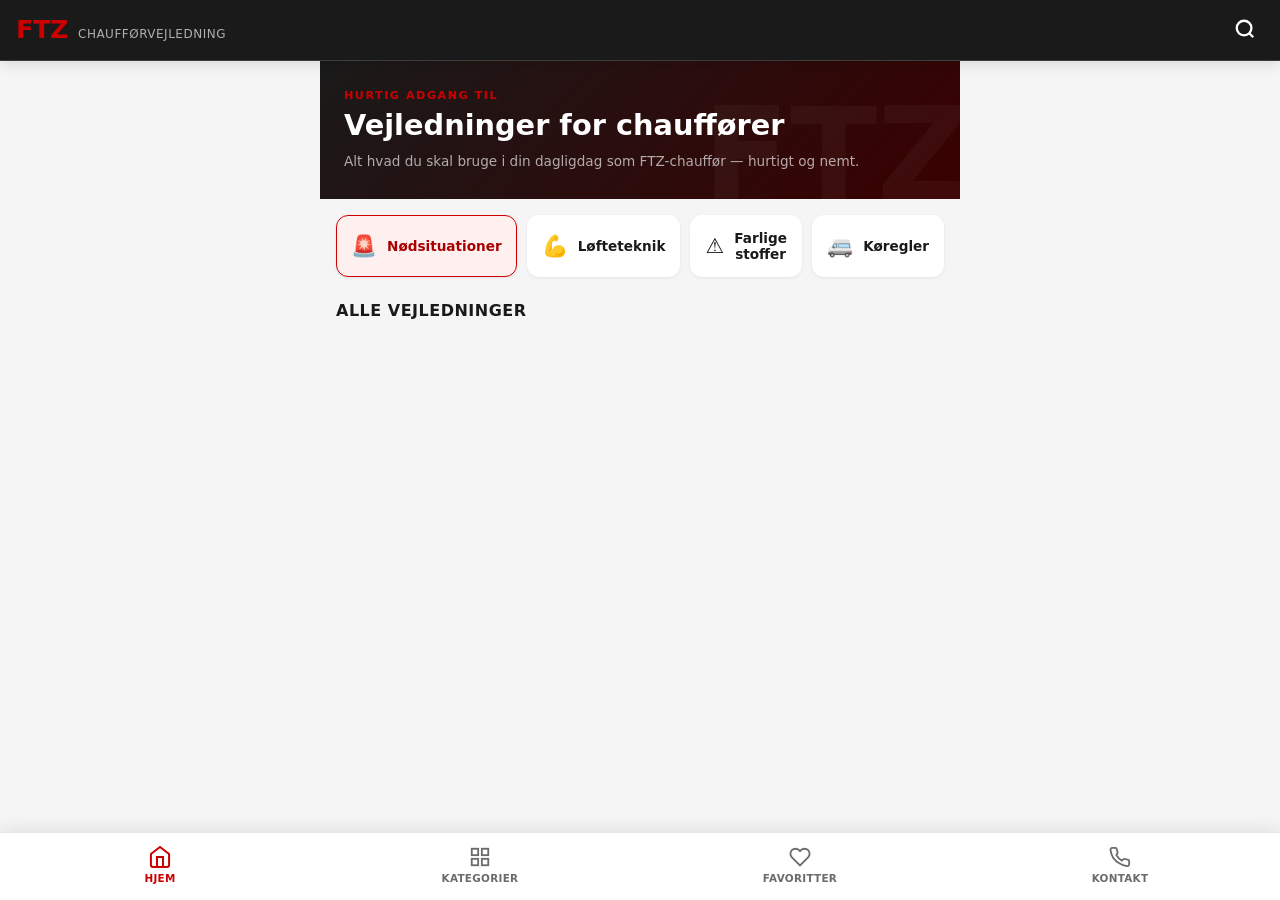
==== commit 82e5c94c: "Fix localStorage crash when opening as local file on mobile Wrap localStorage calls in try/catch so " ====
--- a/ftz-driver-app/ftz-driver.html
+++ b/ftz-driver-app/ftz-driver.html
@@ -4,8 +4,6 @@
   <meta charset="UTF-8" />
   <meta name="viewport" content="width=device-width, initial-scale=1.0" />
   <title>FTZ Chaufførvejledning</title>
-  <link rel="preconnect" href="https://fonts.googleapis.com" />
-  <link href="https://fonts.googleapis.com/css2?family=Inter:wght@400;500;600;700;800&display=swap" rel="stylesheet" />
   <style>
 /* ===== VARIABLES ===== */
 :root {
@@ -2441,11 +2439,19 @@
 };
 // FTZ Chaufførvejledning - App Logic
 
+function loadFavorites() {
+  try { return JSON.parse(localStorage.getItem('ftz_favorites') || '[]'); }
+  catch(e) { return []; }
+}
+function saveFavorites(favs) {
+  try { localStorage.setItem('ftz_favorites', JSON.stringify(favs)); } catch(e) {}
+}
+
 const state = {
   currentView: 'home',
   currentCategory: null,
   currentArticle: null,
-  favorites: JSON.parse(localStorage.getItem('ftz_favorites') || '[]'),
+  favorites: loadFavorites(),
   searchOpen: false,
 };
 
@@ -2554,7 +2560,7 @@
     e.currentTarget.classList.add('active');
     e.currentTarget.textContent = '❤️ Fjern fra favoritter';
   }
-  localStorage.setItem('ftz_favorites', JSON.stringify(state.favorites));
+  saveFavorites(state.favorites);
 }
 
 // ===== SWITCH VIEW =====
